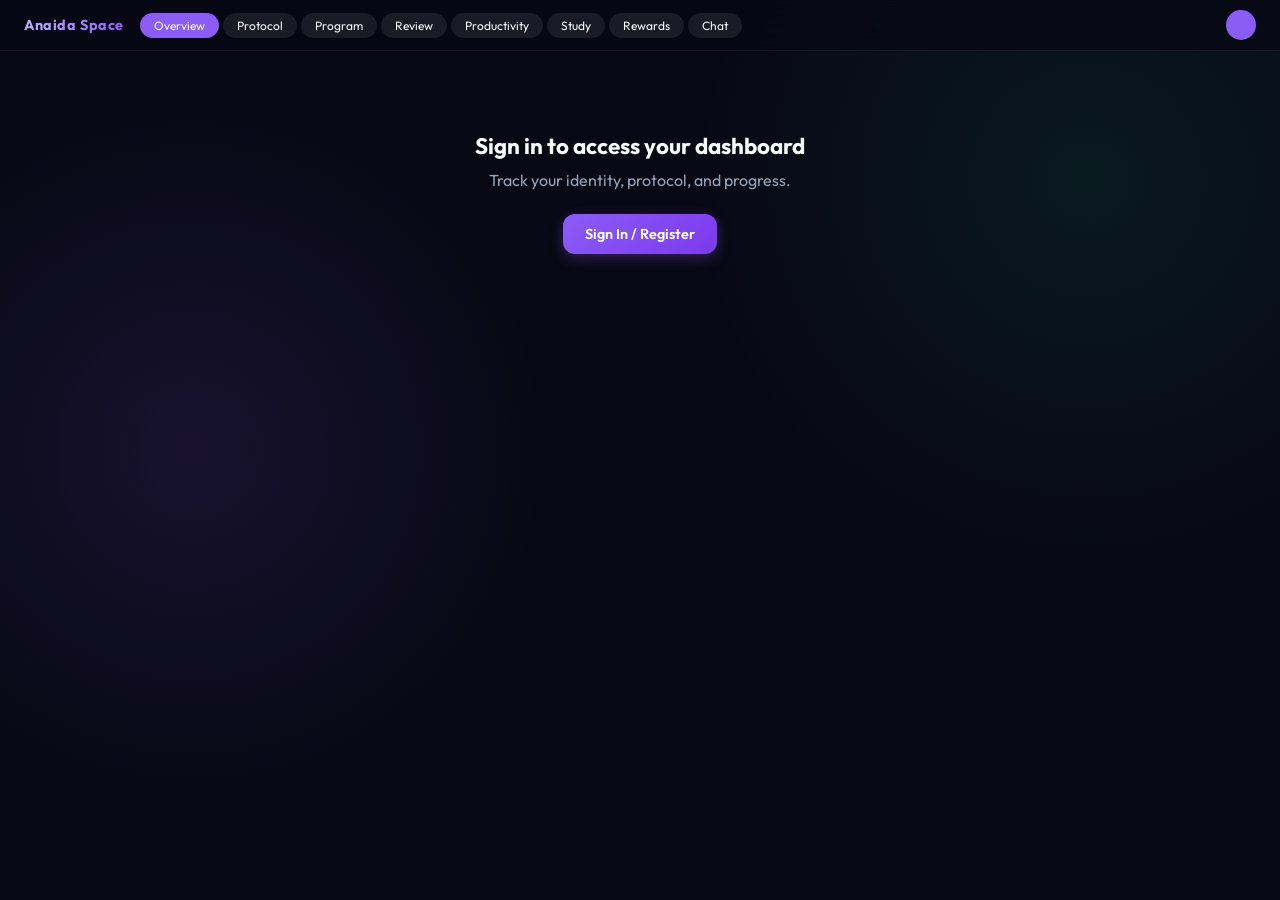
==== frontend/site/dashboard.html @ b498849a "Initial commit" ====
<!DOCTYPE html>
<html lang="en">
<head>
  <meta charset="UTF-8">
  <meta name="viewport" content="width=device-width, initial-scale=1.0">
  <title>Dashboard — Anaida Space</title>
  <link rel="preconnect" href="https://fonts.googleapis.com">
  <link rel="preconnect" href="https://fonts.gstatic.com" crossorigin>
  <link href="https://fonts.googleapis.com/css2?family=Outfit:wght@300;400;500;600;700;800&family=Space+Mono:wght@400;700&display=swap" rel="stylesheet">
  <link rel="stylesheet" href="css/style.css">
  <style>
    /* ── Dashboard-specific design tokens ── */
    :root {
      --violet: #8b5cf6; --violet2: #7c3aed;
      --emerald: #10b981; --white: #f8fafc;
      --muted: #94a3b8; --danger: #ef4444;
      --glass: rgba(30,41,59,.65); --gb: rgba(255,255,255,.10);
      --shadow: 0 8px 32px rgba(0,0,0,.4);
      --radius-card: 20px; --radius-btn: 12px;
    }

    * { box-sizing: border-box; margin: 0; padding: 0; }
    html, body { height: 100%; font-family: 'Outfit', sans-serif; }

    body {
      background: #080814;
      color: var(--white);
      background-image:
        radial-gradient(circle at 15% 50%, rgba(139,92,246,.12), transparent 30%),
        radial-gradient(circle at 85% 20%, rgba(16,185,129,.10), transparent 30%);
      background-attachment: fixed;
      min-height: 100vh;
    }

    /* ── Top nav ── */
    .dash-nav {
      position: fixed; top: 0; left: 0; right: 0; z-index: 100;
      display: flex; align-items: center; gap: 8px;
      padding: 10px 24px;
      background: rgba(8,8,20,.7);
      backdrop-filter: blur(16px);
      border-bottom: 1px solid rgba(255,255,255,.06);
    }
    .dash-logo {
      font-family: 'Outfit', sans-serif; font-size: .9rem;
      font-weight: 700; letter-spacing: .04em;
      background: linear-gradient(135deg,#c4b5fd,#8b5cf6);
      -webkit-background-clip: text; -webkit-text-fill-color: transparent;
      margin-right: 8px; white-space: nowrap;
    }
    .dash-tabs { display: flex; gap: 4px; flex-wrap: wrap; }
    .dash-tab {
      background: rgba(255,255,255,.08); border: none; border-radius: 999px;
      padding: 5px 14px; font-size: .75rem; font-family: 'Outfit', sans-serif;
      color: var(--white); cursor: pointer; transition: all .25s;
    }
    .dash-tab:hover, .dash-tab.active {
      background: var(--violet); color: var(--white);
    }
    .dash-user {
      margin-left: auto; font-size: .78rem; color: var(--muted);
      display: flex; align-items: center; gap: 8px;
    }
    .dash-avatar {
      width: 30px; height: 30px; border-radius: 50%;
      background: var(--violet); display: flex; align-items: center;
      justify-content: center; font-size: .85rem; font-weight: 700;
      cursor: pointer; flex-shrink: 0;
    }

    /* ── Main layout ── */
    .dash-body { padding: 72px 24px 48px; max-width: 1100px; margin: 0 auto; }
    .dash-panel { display: none; animation: fadeIn .35s ease; }
    .dash-panel.active { display: block; }
    @keyframes fadeIn { from { opacity:0; transform:translateY(12px); } to { opacity:1; transform:translateY(0); } }

    /* ── Cards ── */
    .card {
      background: rgba(30,41,59,.65);
      backdrop-filter: blur(16px);
      border: 1px solid rgba(255,255,255,.08);
      border-radius: var(--radius-card);
      padding: 28px;
      box-shadow: var(--shadow);
    }
    .card + .card { margin-top: 20px; }
    .card-title {
      font-size: 1rem; font-weight: 600; color: var(--white);
      margin-bottom: 18px; display: flex; align-items: center; gap: 10px;
    }
    .card-title::before {
      content: ''; display: inline-block; width: 8px; height: 8px;
      border-radius: 50%; background: var(--violet);
      box-shadow: 0 0 8px var(--violet); flex-shrink: 0;
    }
    .grid-2 { display: grid; grid-template-columns: 1fr 1fr; gap: 20px; }
    .grid-3 { display: grid; grid-template-columns: repeat(3,1fr); gap: 16px; }
    @media(max-width:700px){ .grid-2,.grid-3 { grid-template-columns:1fr; } }

    /* ── Identity level ── */
    .identity-bar-wrap { margin: 8px 0 4px; }
    .identity-bar-track {
      background: rgba(255,255,255,.08); border-radius: 999px;
      height: 8px; overflow: hidden;
    }
    .identity-bar-fill {
      height: 100%; border-radius: 999px;
      background: linear-gradient(90deg, var(--violet), #a78bfa);
      transition: width .8s ease;
    }
    .identity-label { font-size: 1.8rem; font-weight: 700; margin: 4px 0 2px; }
    .identity-sub { font-size: .85rem; color: var(--muted); margin-bottom: 14px; }
    .identity-next { font-size: .78rem; color: var(--muted); margin-top: 6px; }

    /* ── Protocol tasks ── */
    .task-row {
      display: flex; align-items: center; gap: 14px;
      padding: 14px 16px; border-radius: 14px;
      background: rgba(255,255,255,.04);
      border: 1px solid rgba(255,255,255,.07);
      margin-bottom: 10px; transition: all .2s;
    }
    .task-row.completed { border-color: rgba(16,185,129,.3); background: rgba(16,185,129,.06); }
    .task-row.completed .task-name { text-decoration: line-through; color: var(--muted); }
    .task-badge {
      font-size: .65rem; font-weight: 700; padding: 3px 10px;
      border-radius: 999px; flex-shrink: 0; letter-spacing: .05em;
    }
    .badge-min  { background: rgba(139,92,246,.2); color: #c4b5fd; }
    .badge-tgt  { background: rgba(16,185,129,.2); color: #6ee7b7; }
    .badge-bon  { background: rgba(245,158,11,.2); color: #fcd34d; }
    .task-name  { flex: 1; font-size: .92rem; }
    .task-pts   { font-size: .75rem; color: var(--muted); }
    .check-btn  {
      background: none; border: 1px solid rgba(255,255,255,.15);
      color: var(--white); border-radius: 8px; padding: 5px 14px;
      font-size: .75rem; cursor: pointer; transition: all .2s;
      font-family: 'Outfit', sans-serif;
    }
    .check-btn:hover { background: var(--violet); border-color: var(--violet); }
    .check-btn:disabled { opacity: .4; cursor: default; }

    /* ── Buttons ── */
    .btn {
      background: linear-gradient(135deg, var(--violet), var(--violet2));
      color: white; border: none; padding: 11px 22px;
      border-radius: var(--radius-btn); font-size: .9rem;
      font-weight: 600; cursor: pointer;
      box-shadow: 0 4px 14px rgba(139,92,246,.3);
      transition: all .25s; font-family: 'Outfit', sans-serif;
    }
    .btn:hover { transform: translateY(-2px); box-shadow: 0 6px 20px rgba(139,92,246,.4); }
    .btn:disabled { opacity: .45; cursor: default; transform: none; }
    .btn-secondary {
      background: transparent;
      border: 1px solid rgba(255,255,255,.12);
      box-shadow: none; color: var(--white);
    }
    .btn-secondary:hover { background: rgba(255,255,255,.06); }
    .btn-sm { padding: 7px 16px; font-size: .8rem; }
    .btn-danger { background: var(--danger); box-shadow: 0 4px 14px rgba(239,68,68,.2); }

    /* ── Inputs & textareas ── */
    .field {
      background: rgba(15,23,42,.6);
      border: 1px solid rgba(255,255,255,.1);
      color: var(--white); padding: 11px 14px;
      border-radius: var(--radius-btn);
      font-family: 'Outfit', sans-serif; font-size: .9rem;
      outline: none; width: 100%; transition: all .2s;
    }
    .field:focus { border-color: var(--violet); box-shadow: 0 0 0 3px rgba(139,92,246,.2); }
    textarea.field { resize: vertical; min-height: 80px; }
    .field-row { display: flex; gap: 10px; align-items: flex-start; flex-wrap: wrap; }
    .field-label { font-size: .78rem; color: var(--muted); margin-bottom: 6px; display: block; }

    /* ── Phase chip ── */
    .phase-chip {
      display: inline-block; padding: 4px 14px; border-radius: 999px;
      font-size: .72rem; font-weight: 600; letter-spacing: .06em;
    }
    .phase-START        { background: rgba(139,92,246,.2); color: #c4b5fd; }
    .phase-RHYTHM       { background: rgba(16,185,129,.2); color: #6ee7b7; }
    .phase-REINFORCEMENT{ background: rgba(245,158,11,.2); color: #fcd34d; }

    /* ── Progress bar ── */
    .prog-wrap { margin: 10px 0; }
    .prog-track { background: rgba(255,255,255,.08); border-radius: 999px; height: 6px; overflow: hidden; }
    .prog-fill  { height: 100%; border-radius: 999px; background: linear-gradient(90deg,var(--emerald),#34d399); transition: width .6s ease; }

    /* ── Day grid ── */
    .day-grid { display: flex; flex-wrap: wrap; gap: 6px; margin-top: 14px; }
    .day-dot  {
      width: 28px; height: 28px; border-radius: 8px;
      background: rgba(255,255,255,.07); display: flex;
      align-items: center; justify-content: center;
      font-size: .65rem; color: var(--muted); position: relative;
    }
    .day-dot.done    { background: rgba(16,185,129,.25); color: #6ee7b7; }
    .day-dot.current { background: rgba(139,92,246,.35); color: #c4b5fd; border: 1px solid var(--violet); }

    /* ── Review form ── */
    .review-q { margin-bottom: 16px; }

    /* ── Water tracker ── */
    .water-glasses { display: flex; gap: 8px; flex-wrap: wrap; margin: 14px 0; }
    .glass {
      width: 36px; height: 36px; border-radius: 10px;
      background: rgba(255,255,255,.07); display: flex;
      align-items: center; justify-content: center;
      font-size: 1.1rem; transition: all .2s;
    }
    .glass.filled { background: rgba(59,130,246,.3); }
    .water-count { font-size: 1.4rem; font-weight: 700; }
    .water-goal  { font-size: .82rem; color: var(--muted); }

    /* ── Planner ── */
    .planner-task {
      display: flex; align-items: center; gap: 12px;
      padding: 12px 14px; border-radius: 12px;
      background: rgba(255,255,255,.04);
      border: 1px solid rgba(255,255,255,.07);
      margin-bottom: 8px;
    }
    .planner-task.done .task-name { text-decoration: line-through; color: var(--muted); }
    .priority-dot {
      width: 8px; height: 8px; border-radius: 50%; flex-shrink: 0;
    }
    .p-high { background: var(--danger); }
    .p-medium { background: #f59e0b; }
    .p-low  { background: var(--emerald); }

    /* ── SR cards ── */
    .sr-card-face {
      background: rgba(255,255,255,.04);
      border: 1px solid rgba(255,255,255,.08);
      border-radius: 16px; padding: 28px;
      text-align: center; min-height: 120px;
      display: flex; align-items: center; justify-content: center;
      font-size: 1.15rem; font-weight: 500;
      cursor: pointer; transition: all .3s;
    }
    .sr-card-face:hover { border-color: rgba(139,92,246,.4); }
    .sr-ease-btns { display: flex; gap: 8px; margin-top: 14px; justify-content: center; flex-wrap: wrap; }
    .ease-btn {
      flex: 1; max-width: 90px; padding: 8px 4px; border: none; border-radius: 10px;
      font-size: .78rem; font-weight: 600; cursor: pointer;
      font-family: 'Outfit', sans-serif; transition: all .2s;
    }
    .ease-1 { background: rgba(239,68,68,.25); color: #fca5a5; }
    .ease-2 { background: rgba(245,158,11,.2); color: #fcd34d; }
    .ease-3 { background: rgba(16,185,129,.2); color: #6ee7b7; }
    .ease-4 { background: rgba(139,92,246,.2); color: #c4b5fd; }
    .ease-btn:hover { filter: brightness(1.3); }

    /* ── Brainstorm ── */
    .brainstorm-idea {
      padding: 10px 14px; border-radius: 10px;
      background: rgba(255,255,255,.05);
      border-left: 3px solid var(--violet);
      margin-bottom: 8px; font-size: .88rem;
    }
    .brainstorm-time { font-size: .7rem; color: var(--muted); margin-top: 4px; }

    /* ── Rewards ── */
    .reward-card {
      padding: 18px; border-radius: 14px;
      background: rgba(255,255,255,.04);
      border: 1px solid rgba(255,255,255,.07);
      transition: all .25s;
    }
    .reward-card.unlocked {
      border-color: rgba(139,92,246,.35);
      background: rgba(139,92,246,.08);
    }
    .reward-icon { font-size: 1.6rem; margin-bottom: 8px; }
    .reward-name { font-size: .9rem; font-weight: 600; margin-bottom: 4px; }
    .reward-desc { font-size: .75rem; color: var(--muted); }
    .reward-locked { font-size: .7rem; color: var(--muted); margin-top: 8px; }
    .reward-activate-btn {
      margin-top: 10px; padding: 5px 14px; border-radius: 8px;
      background: var(--violet); border: none; color: white;
      font-size: .75rem; cursor: pointer; font-family: 'Outfit', sans-serif;
      font-weight: 600;
    }

    /* ── Chat ── */
    .chat-conv-list { display: flex; flex-direction: column; gap: 8px; }
    .conv-item {
      display: flex; align-items: center; gap: 14px;
      padding: 12px 16px; border-radius: 14px;
      background: rgba(255,255,255,.04);
      border: 1px solid rgba(255,255,255,.07);
      cursor: pointer; transition: all .2s;
    }
    .conv-item:hover { background: rgba(255,255,255,.08); }
    .conv-avatar {
      width: 38px; height: 38px; border-radius: 50%;
      background: var(--violet); display: flex; align-items: center;
      justify-content: center; font-weight: 700; font-size: .9rem; flex-shrink: 0;
    }
    .conv-info { flex: 1; overflow: hidden; }
    .conv-name { font-size: .9rem; font-weight: 600; }
    .conv-last { font-size: .78rem; color: var(--muted); white-space: nowrap; overflow: hidden; text-overflow: ellipsis; }
    .msg-list { max-height: 340px; overflow-y: auto; display: flex; flex-direction: column; gap: 10px; padding: 4px 0 14px; }
    .msg { max-width: 72%; }
    .msg.mine { align-self: flex-end; }
    .msg-bubble {
      padding: 10px 14px; border-radius: 16px;
      font-size: .88rem; line-height: 1.45;
    }
    .msg.mine .msg-bubble { background: var(--violet); border-bottom-right-radius: 4px; }
    .msg.theirs .msg-bubble { background: rgba(255,255,255,.08); border-bottom-left-radius: 4px; }
    .msg-time { font-size: .65rem; color: var(--muted); margin-top: 3px; text-align: right; }

    /* ── Status / feedback ── */
    .status-msg { font-size: .82rem; margin-top: 8px; min-height: 18px; }
    .status-msg.ok  { color: var(--emerald); }
    .status-msg.err { color: var(--danger); }

    /* ── Section header ── */
    .section-header { margin-bottom: 24px; }
    .section-header h1 { font-size: 1.5rem; font-weight: 700; }
    .section-header p  { font-size: .88rem; color: var(--muted); margin-top: 4px; }

    /* ── Auth gate ── */
    .auth-gate {
      text-align: center; padding: 60px 20px;
    }
    .auth-gate h2 { font-size: 1.4rem; margin-bottom: 10px; }
    .auth-gate p  { color: var(--muted); margin-bottom: 24px; }

    /* ── Deload activity grid ── */
    .activity-grid { display: grid; grid-template-columns: repeat(auto-fill,minmax(130px,1fr)); gap: 10px; margin-top: 14px; }
    .activity-btn {
      padding: 16px 10px; border-radius: 14px; border: 1px solid rgba(255,255,255,.1);
      background: rgba(255,255,255,.04); cursor: pointer; text-align: center;
      transition: all .25s; font-family: 'Outfit', sans-serif; color: var(--white);
    }
    .activity-btn:hover, .activity-btn.selected {
      border-color: var(--violet); background: rgba(139,92,246,.12);
    }
    .activity-icon { font-size: 1.6rem; margin-bottom: 6px; }
    .activity-label { font-size: .8rem; font-weight: 500; }

    /* ── Overview stat chips ── */
    .stat-row { display: flex; gap: 12px; flex-wrap: wrap; margin: 16px 0; }
    .stat-chip {
      background: rgba(255,255,255,.06);
      border: 1px solid rgba(255,255,255,.1);
      border-radius: 12px; padding: 12px 18px;
      flex: 1; min-width: 100px;
    }
    .stat-chip-val { font-size: 1.4rem; font-weight: 700; }
    .stat-chip-lbl { font-size: .72rem; color: var(--muted); margin-top: 2px; }

    /* ── Empty state ── */
    .empty { text-align: center; padding: 32px; color: var(--muted); font-size: .88rem; }

    /* ── Scrollbar ── */
    ::-webkit-scrollbar { width: 5px; }
    ::-webkit-scrollbar-track { background: transparent; }
    ::-webkit-scrollbar-thumb { background: rgba(255,255,255,.1); border-radius: 999px; }
  </style>
</head>
<body>

<!-- ═══ TOP NAV ═══ -->
<nav class="dash-nav" id="dashNav">
  <span class="dash-logo">Anaida Space</span>
  <div class="dash-tabs" id="dashTabs">
    <button class="dash-tab active" data-panel="overview">Overview</button>
    <button class="dash-tab" data-panel="protocol">Protocol</button>
    <button class="dash-tab" data-panel="program">Program</button>
    <button class="dash-tab" data-panel="review">Review</button>
    <button class="dash-tab" data-panel="productivity">Productivity</button>
    <button class="dash-tab" data-panel="study">Study</button>
    <button class="dash-tab" data-panel="rewards">Rewards</button>
    <button class="dash-tab" data-panel="chat">Chat</button>
  </div>
  <div class="dash-user">
    <span id="dashEmail"></span>
    <div class="dash-avatar" id="dashAvatar" title="Account"></div>
  </div>
</nav>

<!-- ═══ MAIN BODY ═══ -->
<main class="dash-body">

  <!-- ══ OVERVIEW ══ -->
  <div class="dash-panel active" id="panel-overview">
    <div id="overviewAuth" class="auth-gate" style="display:none">
      <h2>Sign in to access your dashboard</h2>
      <p>Track your identity, protocol, and progress.</p>
      <a href="registration.html" class="btn" style="text-decoration:none;display:inline-block">Sign In / Register</a>
    </div>
    <div id="overviewContent">
      <div class="section-header">
        <h1 id="greetingText">Good morning.</h1>
        <p id="greetingSub">Here's where you stand today.</p>
      </div>

      <!-- Identity card -->
      <div class="card" id="identityCard">
        <div class="card-title">Identity</div>
        <div class="identity-label" id="identityLevel">—</div>
        <div class="identity-sub" id="identityMsg">Loading your identity profile…</div>
        <div class="identity-bar-wrap">
          <div class="identity-bar-track">
            <div class="identity-bar-fill" id="identityBar" style="width:0%"></div>
          </div>
        </div>
        <div class="identity-next" id="identityNext"></div>
      </div>

      <!-- Stats row -->
      <div class="stat-row" id="statsRow">
        <div class="stat-chip">
          <div class="stat-chip-val" id="statPoints">—</div>
          <div class="stat-chip-lbl">Points today</div>
        </div>
        <div class="stat-chip">
          <div class="stat-chip-val" id="statStreak">—</div>
          <div class="stat-chip-lbl">Day streak</div>
        </div>
        <div class="stat-chip">
          <div class="stat-chip-val" id="statWater">—</div>
          <div class="stat-chip-lbl">Glasses today</div>
        </div>
        <div class="stat-chip">
          <div class="stat-chip-val" id="statCards">—</div>
          <div class="stat-chip-lbl">Cards due</div>
        </div>
      </div>

      <!-- Deload alert -->
      <div class="card" id="deloadAlert" style="display:none; border-color:rgba(245,158,11,.3); background:rgba(245,158,11,.06);">
        <div class="card-title" style="color:#fcd34d;">Recovery Day</div>
        <p style="font-size:.88rem;color:var(--muted);margin-bottom:14px;">
          You've hit a 7-day streak. Take one recovery activity to keep your streak alive and prevent burnout.
        </p>
        <button class="btn btn-sm" onclick="switchPanel('protocol')">Choose Activity →</button>
      </div>

      <!-- Today's protocol summary -->
      <div class="card" id="protocolSummary">
        <div class="card-title">Today's Protocol</div>
        <div id="protocolSummaryContent"><div class="empty">No protocol set for today. Go to Protocol tab to create one.</div></div>
        <button class="btn btn-secondary btn-sm" style="margin-top:14px" onclick="switchPanel('protocol')">Open Protocol →</button>
      </div>
    </div>
  </div>

  <!-- ══ DAILY PROTOCOL ══ -->
  <div class="dash-panel" id="panel-protocol">
    <div class="section-header">
      <h1>Daily Protocol</h1>
      <p>Minimum keeps your streak. Target is a good day. Bonus is above and beyond.</p>
    </div>

    <!-- Create form (shown when no protocol exists) -->
    <div class="card" id="protocolCreateForm">
      <div class="card-title">Create Today's Protocol</div>
      <div class="review-q">
        <label class="field-label">Minimum task (mandatory, 1 pt)</label>
        <input class="field" id="pMinInput" placeholder="e.g. Meditate 5 minutes" />
      </div>
      <div class="review-q">
        <label class="field-label">Target task (standard day, 2 pts)</label>
        <input class="field" id="pTargetInput" placeholder="e.g. Complete one Pomodoro session" />
      </div>
      <div class="review-q">
        <label class="field-label">Bonus task (extra challenge, 3 pts)</label>
        <input class="field" id="pBonusInput" placeholder="e.g. Cold shower after workout" />
      </div>
      <button class="btn" id="protocolCreateBtn">Create Protocol</button>
      <div class="status-msg" id="protocolCreateStatus"></div>
    </div>

    <!-- Active protocol (shown when protocol exists) -->
    <div class="card" id="protocolActive" style="display:none">
      <div class="card-title">
        Today's Tasks
        <span id="protocolPoints" style="margin-left:auto;font-size:.9rem;color:var(--violet);font-weight:700"></span>
      </div>
      <div id="protocolTaskList"></div>
      <div class="status-msg" id="protocolStatus"></div>
    </div>

    <!-- Deload panel -->
    <div class="card" id="deloadPanel" style="display:none; border-color:rgba(245,158,11,.25);">
      <div class="card-title" style="color:#fcd34d;">Recovery Day Active</div>
      <p style="font-size:.88rem;color:var(--muted);margin-bottom:4px;">
        Choose one activity. Completing it gives +1 point and keeps your streak alive.
      </p>
      <div class="activity-grid" id="activityGrid"></div>
      <button class="btn" id="deloadCompleteBtn" style="margin-top:16px;" disabled>Complete Recovery Day</button>
      <div class="status-msg" id="deloadStatus"></div>
    </div>
  </div>

  <!-- ══ 30-DAY PROGRAM ══ -->
  <div class="dash-panel" id="panel-program">
    <div class="section-header">
      <h1>30-Day Program</h1>
      <p>Structured progress across three phases. Show up every day.</p>
    </div>

    <!-- No active program -->
    <div id="programStart">
      <div class="card">
        <div class="card-title">Start a Program</div>
        <div class="review-q">
          <label class="field-label">Goal</label>
          <select class="field" id="programGoalSelect">
            <option value="">Select a goal…</option>
            <option value="focus_productivity">Focus &amp; Productivity</option>
            <option value="build_discipline">Build Discipline</option>
            <option value="physical_health">Physical Health</option>
            <option value="mental_balance">Mental Balance</option>
            <option value="personal_growth">Personal Growth</option>
            <option value="social_motivation">Social Motivation</option>
            <option value="life_reset">Life Reset</option>
            <option value="studying">Studying</option>
            <option value="find_people">Find Your People</option>
            <option value="find_direction">Find Identity / Direction</option>
          </select>
        </div>
        <div class="review-q">
          <label class="field-label">Level</label>
          <select class="field" id="programLevelSelect">
            <option value="beginner">Beginner</option>
            <option value="medium">Medium</option>
            <option value="advanced">Advanced</option>
          </select>
        </div>
        <button class="btn" id="programStartBtn">Begin 30-Day Journey</button>
        <div class="status-msg" id="programStartStatus"></div>
      </div>

      <div class="card" style="margin-top:20px">
        <div class="card-title">Program Phases</div>
        <div id="programPhasesContent"><div class="empty">Loading…</div></div>
      </div>
    </div>

    <!-- Active program -->
    <div id="programActive" style="display:none">
      <div class="card">
        <div class="card-title">
          Active Program
          <span class="phase-chip" id="programPhaseChip" style="margin-left:auto"></span>
        </div>
        <div style="display:flex;gap:24px;flex-wrap:wrap;margin-bottom:16px;">
          <div>
            <div style="font-size:2rem;font-weight:800" id="programDay">—</div>
            <div style="font-size:.75rem;color:var(--muted)">Current Day</div>
          </div>
          <div>
            <div style="font-size:2rem;font-weight:800;color:var(--emerald)" id="programRemain">—</div>
            <div style="font-size:.75rem;color:var(--muted)">Days Remaining</div>
          </div>
        </div>
        <div class="prog-wrap">
          <div class="prog-track"><div class="prog-fill" id="programProgressBar" style="width:0%"></div></div>
        </div>

        <div style="margin-top:20px">
          <div class="field-label">Today's tasks</div>
          <div id="programTasks"></div>
        </div>

        <button class="btn" id="programCompleteDayBtn" style="margin-top:16px">Mark Day Complete</button>
        <div class="status-msg" id="programDayStatus"></div>
      </div>

      <div class="card">
        <div class="card-title">Progress</div>
        <div class="day-grid" id="programDayGrid"></div>
      </div>
    </div>
  </div>

  <!-- ══ WEEKLY REVIEW ══ -->
  <div class="dash-panel" id="panel-review">
    <div class="section-header">
      <h1>Weekly Review</h1>
      <p>Reflect on the week. The system will generate suggestions and a reflection for you.</p>
    </div>

    <div class="grid-2" style="align-items:start">
      <div class="card">
        <div class="card-title">This Week's Review</div>
        <div class="review-q">
          <label class="field-label">What worked well this week?</label>
          <textarea class="field" id="reviewWorked" placeholder="Your morning routine, a habit you kept…"></textarea>
        </div>
        <div class="review-q">
          <label class="field-label">What distracted or derailed you?</label>
          <textarea class="field" id="reviewDistracted" placeholder="Phone usage, skipped sessions…"></textarea>
        </div>
        <div class="review-q">
          <label class="field-label">What will you change next week?</label>
          <textarea class="field" id="reviewChange" placeholder="One specific action you'll take differently…"></textarea>
        </div>
        <button class="btn" id="reviewSubmitBtn">Submit Review</button>
        <div class="status-msg" id="reviewStatus"></div>
      </div>

      <div>
        <div class="card" id="reviewResultCard" style="display:none">
          <div class="card-title">Reflection</div>
          <p id="reviewReflectionText" style="font-size:.9rem;line-height:1.65;color:var(--muted);margin-bottom:18px;"></p>
          <div class="card-title" style="font-size:.85rem;">Suggestions</div>
          <ul id="reviewSuggestionsList" style="padding-left:18px;display:flex;flex-direction:column;gap:8px;font-size:.85rem;color:var(--muted);"></ul>
        </div>

        <div class="card" style="margin-top:20px" id="reviewHistoryCard">
          <div class="card-title">Past Reviews</div>
          <div id="reviewHistoryList"><div class="empty">No reviews yet.</div></div>
        </div>
      </div>
    </div>
  </div>

  <!-- ══ PRODUCTIVITY ══ -->
  <div class="dash-panel" id="panel-productivity">
    <div class="section-header">
      <h1>Productivity</h1>
      <p>Water tracker and daily planner.</p>
    </div>

    <div class="grid-2" style="align-items:start">
      <!-- Water tracker -->
      <div class="card">
        <div class="card-title">Water Tracker</div>
        <div style="display:flex;align-items:baseline;gap:8px">
          <div class="water-count" id="waterCount">0</div>
          <div class="water-goal">/ <span id="waterGoal">8</span> glasses</div>
        </div>
        <div class="water-glasses" id="waterGlasses"></div>
        <div class="prog-wrap">
          <div class="prog-track"><div class="prog-fill" id="waterBar" style="width:0%;background:linear-gradient(90deg,#3b82f6,#60a5fa)"></div></div>
        </div>
        <button class="btn btn-sm" id="logWaterBtn" style="margin-top:14px">+ Log a Glass (250ml)</button>
        <div class="status-msg" id="waterStatus"></div>
      </div>

      <!-- Planner -->
      <div class="card">
        <div class="card-title">Today's Planner</div>
        <div id="plannerList"><div class="empty">No tasks yet.</div></div>
        <div style="margin-top:14px;display:flex;flex-direction:column;gap:8px">
          <input class="field" id="plannerTitle" placeholder="Task title…" />
          <div class="field-row">
            <select class="field" id="plannerPriority" style="flex:1">
              <option value="high">High</option>
              <option value="medium" selected>Medium</option>
              <option value="low">Low</option>
            </select>
            <input class="field" id="plannerSlot" placeholder="Time (e.g. 09:00–10:00)" style="flex:2">
          </div>
          <button class="btn btn-sm" id="plannerAddBtn">Add Task</button>
          <div class="status-msg" id="plannerStatus"></div>
        </div>
      </div>
    </div>
  </div>

  <!-- ══ STUDY ══ -->
  <div class="dash-panel" id="panel-study">
    <div class="section-header">
      <h1>Study Tools</h1>
      <p>Spaced repetition and brainstorm board.</p>
    </div>

    <div class="grid-2" style="align-items:start">
      <!-- Spaced repetition -->
      <div class="card">
        <div class="card-title">Spaced Repetition  <span id="srDueCount" style="margin-left:auto;font-size:.8rem;color:var(--violet);font-weight:700"></span></div>

        <!-- Review mode -->
        <div id="srReviewMode" style="display:none">
          <div class="sr-card-face" id="srCardFace" title="Tap to reveal answer">Tap to reveal…</div>
          <div id="srAnswerWrap" style="display:none">
            <div class="sr-card-face" id="srCardBack" style="margin-top:10px;border-color:rgba(16,185,129,.25)"></div>
            <div class="sr-ease-btns">
              <button class="ease-btn ease-1" data-ease="1">Again</button>
              <button class="ease-btn ease-2" data-ease="2">Hard</button>
              <button class="ease-btn ease-3" data-ease="3">Good</button>
              <button class="ease-btn ease-4" data-ease="4">Easy</button>
            </div>
          </div>
          <div class="status-msg" id="srStatus"></div>
        </div>
        <div id="srDoneState" style="display:none;text-align:center;padding:24px 0;">
          <div style="font-size:1.4rem">🎉</div>
          <div style="font-size:.9rem;color:var(--muted);margin-top:8px">All due cards reviewed.</div>
        </div>
        <div id="srEmptyState">
          <div class="empty">No cards due. Add some below.</div>
        </div>

        <!-- Add card form -->
        <div style="margin-top:20px;border-top:1px solid rgba(255,255,255,.07);padding-top:16px">
          <div class="field-label">Add a new card</div>
          <input class="field" id="srDeck" placeholder="Deck name (e.g. Spanish)" style="margin-bottom:8px">
          <input class="field" id="srFront" placeholder="Front (question or term)" style="margin-bottom:8px">
          <input class="field" id="srBack" placeholder="Back (answer or definition)" style="margin-bottom:8px">
          <button class="btn btn-sm" id="srAddBtn">Add Card</button>
          <div class="status-msg" id="srAddStatus"></div>
        </div>
      </div>

      <!-- Brainstorm -->
      <div class="card">
        <div class="card-title">Brainstorm</div>

        <!-- Session list -->
        <div id="brainstormList" style="margin-bottom:14px"><div class="empty">No sessions yet.</div></div>

        <!-- Active session -->
        <div id="brainstormActive" style="display:none">
          <div style="display:flex;align-items:center;gap:10px;margin-bottom:14px">
            <div style="font-weight:600;font-size:.95rem" id="brainstormTitle"></div>
            <button class="btn btn-secondary btn-sm" id="brainstormBackBtn">← All Sessions</button>
          </div>
          <div id="brainstormIdeas"></div>
          <div class="field-row" style="margin-top:10px">
            <input class="field" id="brainstormIdeaInput" placeholder="New idea…" style="flex:1">
            <button class="btn btn-sm" id="brainstormAddIdeaBtn">Add</button>
          </div>
          <div class="status-msg" id="brainstormIdeaStatus"></div>
        </div>

        <!-- New session form -->
        <div style="border-top:1px solid rgba(255,255,255,.07);padding-top:14px;margin-top:4px">
          <div class="field-row">
            <input class="field" id="brainstormNewTitle" placeholder="New session title…" style="flex:1">
            <button class="btn btn-sm" id="brainstormCreateBtn">Create</button>
          </div>
          <div class="status-msg" id="brainstormStatus"></div>
        </div>
      </div>
    </div>
  </div>

  <!-- ══ REWARDS ══ -->
  <div class="dash-panel" id="panel-rewards">
    <div class="section-header">
      <h1>Rewards</h1>
      <p>Unlock cosmetic rewards through consistency. No points displays — just quiet, earned progression.</p>
    </div>
    <div class="card" style="margin-bottom:20px">
      <div class="card-title">Check for New Unlocks</div>
      <div class="field-row">
        <div style="flex:1">
          <label class="field-label">Current streak (days)</label>
          <input class="field" id="rewardStreakInput" type="number" min="0" value="0">
        </div>
        <div style="flex:1">
          <label class="field-label">Completed programs</label>
          <input class="field" id="rewardProgramInput" type="number" min="0" value="0">
        </div>
        <div style="flex:1">
          <label class="field-label">Weekly reviews done</label>
          <input class="field" id="rewardReviewInput" type="number" min="0" value="0">
        </div>
      </div>
      <button class="btn btn-sm" id="rewardCheckBtn" style="margin-top:14px">Check Unlocks</button>
      <div class="status-msg" id="rewardCheckStatus"></div>
    </div>

    <div class="card">
      <div class="card-title">Reward Catalog</div>
      <div class="grid-3" id="rewardCatalog"><div class="empty">Loading…</div></div>
    </div>
  </div>

  <!-- ══ CHAT ══ -->
  <div class="dash-panel" id="panel-chat">
    <div class="section-header">
      <h1>Chat</h1>
      <p>Direct messages and challenge conversations.</p>
    </div>

    <div class="grid-2" style="align-items:start">
      <!-- Conversation list / search -->
      <div class="card">
        <div class="card-title">Conversations</div>
        <div class="field-row" style="margin-bottom:14px">
          <input class="field" id="chatSearchInput" placeholder="Search users by email…" style="flex:1">
          <button class="btn btn-sm" id="chatSearchBtn">Search</button>
        </div>
        <div id="chatSearchResults" style="display:none;margin-bottom:12px;"></div>
        <div class="chat-conv-list" id="convList"><div class="empty">No conversations yet.</div></div>
      </div>

      <!-- Message thread -->
      <div class="card" id="chatThreadCard" style="display:none">
        <div style="display:flex;align-items:center;gap:10px;margin-bottom:14px">
          <button class="btn btn-secondary btn-sm" id="chatBackBtn">←</button>
          <div style="font-weight:600" id="chatThreadTitle">Conversation</div>
        </div>
        <div class="msg-list" id="msgList"></div>
        <div class="field-row" style="margin-top:10px">
          <input class="field" id="msgInput" placeholder="Type a message…" style="flex:1">
          <button class="btn btn-sm" id="msgSendBtn">Send</button>
        </div>
        <div class="status-msg" id="chatStatus"></div>
      </div>

      <div class="card" id="chatPlaceholderCard">
        <div class="empty" style="padding:40px 0">Select a conversation to start messaging.</div>
      </div>
    </div>
  </div>

</main>

<script type="module" src="js/modules/dashboard.js"></script>
</body>
</html>
---- frontend/site/css/style.css ----
@import url('https://fonts.googleapis.com/css2?family=Outfit:wght@300;400;500;600;700;800;900&family=Dancing+Script:wght@700&family=Space+Mono:wght@400;700&family=Bebas+Neue&family=Playfair+Display:ital,wght@0,700;1,400;1,700&display=swap');

*,*::before,*::after{box-sizing:border-box;margin:0;padding:0;}
html,body{height:100%}

:root{
  --violet:#8b5cf6;--violet2:#7c3aed;
  --emerald:#10b981;--white:#f8fafc;
  --muted:#94a3b8;--danger:#ef4444;
  --glass:rgba(30,41,59,.65);--gb:rgba(255,255,255,.10);
  --shadow:0 8px 32px rgba(0,0,0,.4);
}

/* ── NAV ── */
.topnav{
  position:fixed;top:0;left:0;right:0;z-index:100;
  display:flex;align-items:center;gap:8px;
  padding:10px 20px;
  background:rgba(5,5,20,.55);
  backdrop-filter:blur(12px);
  border-bottom:1px solid rgba(255,255,255,.05);
}
.nav-pills{display:flex;gap:6px;flex-wrap:wrap;}
.nav-pill{
  background:rgba(255,255,255,.10);border:none;border-radius:999px;
  padding:5px 14px;font-size:.75rem;font-family:'Outfit',sans-serif;
  color:var(--white);cursor:pointer;transition:all .25s;
}
.nav-pill:hover,.nav-pill.active{background:rgba(255,255,255,.22);color:var(--white);}
.nav-avatar{
  margin-left:auto;width:28px;height:28px;border-radius:50%;
  background:rgba(255,255,255,.18);border:1px solid var(--gb);
  flex-shrink:0;cursor:pointer;
}

/* ── SCREENS ── */
.screen{
  position:fixed;inset:0;padding-top:50px;
  overflow-y:auto;opacity:0;pointer-events:none;
  transition:opacity .4s ease;
}
.screen.active{opacity:1;pointer-events:all;}

/* ════════ HOME ════════ */
#home{background:#05050e;}

.home-hero{
  position:relative;min-height:100vh;
  display:flex;align-items:center;justify-content:center;overflow:hidden;
  padding:0;
  background:#05050e;
}
.hero-frame{
  position:absolute;
  inset:0;
  width:100%;
  height:100%;
  border-radius:0;
  overflow:hidden;
  border:none;
  box-shadow:none;
  background:#090916;
  z-index:0;
}
.hero-main-img{
  width:100%;
  height:100%;
  object-fit:contain;
  object-position:center;
  display:block;
}
.hero-logo{
  position:absolute;top:80px;left:40px;z-index:3;
  font-family:'Dancing Script',cursive;font-size:2rem;
  line-height:1.15;color:var(--white);
}
.cta-btn{
  position:absolute;bottom:10%;z-index:3;
  background:rgba(140,210,255,.82);
  color:#08082a;font-family:'Outfit',sans-serif;
  font-size:.9rem;font-weight:700;line-height:1.25;
  text-align:center;text-decoration:none;
  padding:13px 26px;border-radius:999px;
  box-shadow:0 4px 30px rgba(100,180,255,.4);
  transition:transform .3s,box-shadow .3s;
}
.cta-btn:hover{transform:translateY(-3px);box-shadow:0 8px 40px rgba(100,180,255,.55);}

/* journey text */
.home-cta-text{
  padding:70px 40px;
  text-align:center;
  background:#0f0c08;
}
.home-cta-text h1{
  font-family:'Outfit',sans-serif;
  font-size:clamp(3rem,8vw,7rem);font-weight:800;
  color:var(--white);line-height:1;
}
#openQuiz {
  margin-top: 20px;
  background: var(--violet);
  color: white;
  border: none;
  padding: 12px 30px;
  border-radius: 999px;
  font-family: 'Outfit', sans-serif;
  font-weight: 700;
  cursor: pointer;
  transition: transform 0.2s, background 0.2s;
}
#openQuiz:hover {
  background: var(--violet2);
  transform: translateY(-2px);
}

/* butterfly */
.home-butterfly{
  position:relative;background:#040404;
  min-height:55vh;display:flex;align-items:center;
  padding:60px 40px;overflow:hidden;
}
.butterfly-logo{
  font-family:'Dancing Script',cursive;font-size:2rem;
  color:var(--white);line-height:1.15;z-index:2;
}
.butterfly-img{
  position:absolute;right:0;bottom:0;
  height:92%;object-fit:contain;opacity:.85;z-index:1;
}
.butterfly-credit{
  position:absolute;bottom:14px;right:110px;
  font-size:.68rem;color:var(--muted);z-index:2;
}

/* motivation banner — styles moved to .home-motivation--interactive */

/* journal */
/* butterfly section */
.home-butterfly {
  position: relative;
  background: #18171E;
  min-height: 55vh;
  display: flex;
  align-items: center;
  justify-content: space-between; /* Додає простір між текстом і картинкою */
  padding: 60px 40px;
  overflow: hidden;
}

.butterfly-logo {
  /* Змінено на Roboto Mono */
  font-family: 'Roboto Mono', monospace;
  font-size: 2rem;
  color: var(--white);
  line-height: 1.15;
  z-index: 2;
  font-weight: 400; /* Стандартна вага для Mono-шрифтів */
}

.butterfly-img {
  position: absolute;
  right: 0;        /* Притискає до правого краю */
  bottom: 0;
  height: 92%;
  width: auto;     /* Зберігає пропорції */
  object-fit: contain;
  opacity: .85;
  z-index: 1;
  filter: drop-shadow(0 0 30px rgba(80,150,255,.25));
}

.butterfly-credit {
  position: absolute;
  bottom: 14px;
  right: 110px;
  font-size: .68rem;
  color: var(--muted);
  z-index: 2;
}

/* break the circle */
.home-btc{
  background:#05050e;padding:80px 40px 36px;
  display:flex;flex-direction:column;min-height:55vh;justify-content:flex-end;
}
.btc-headline{
  font-family:'Outfit',sans-serif;
  font-size:clamp(3.5rem,10vw,9rem);font-weight:900;
  color:var(--white);line-height:.93;letter-spacing:-2px;margin-bottom:36px;
}
.btc-footer{display:flex;gap:80px;margin-bottom:18px;}
.btc-footer a{
  display:block;font-family:'Outfit',sans-serif;
  font-size:.78rem;color:var(--muted);text-decoration:none;
  margin-bottom:5px;transition:color .2s;
}
.btc-footer a:hover{color:var(--white);}
.btc-copy{
  font-size:.68rem;color:rgba(148,163,184,.4);
  border-top:1px solid rgba(255,255,255,.06);padding-top:14px;
}

/* ════════ MY GOAL ════════ */
#goal{
  background:
    radial-gradient(circle at top left, rgba(139,92,246,.2), transparent 38%),
    radial-gradient(circle at bottom right, rgba(50,100,255,.18), transparent 35%),
    #05050e;
}
#test{
  background:
    radial-gradient(circle at top left, rgba(139,92,246,.2), transparent 38%),
    radial-gradient(circle at bottom right, rgba(50,100,255,.18), transparent 35%),
    #05050e;
}
.goal-empty-state{
  min-height:calc(100vh - 50px);
  background:#05050e;
}

.goal-page{
  position:relative;z-index:1;
  max-width:800px;margin:0 auto;padding:50px 24px 120px;
}
.goal-page-title{
  font-family:'Bebas Neue',sans-serif;
  font-size:clamp(3rem,8vw,6rem);color:var(--white);
  letter-spacing:3px;margin-bottom:44px;line-height:1;
}
.goal-list{margin-bottom:44px;}
.goal-item{
  padding:18px 0;border-bottom:1px solid rgba(255,255,255,.07);
  cursor:pointer;transition:padding-left .25s;
}
.goal-item:hover{padding-left:10px;}
.goal-item.selected{padding-left:10px;border-color:var(--violet);}
.goal-name{
  display:block;font-family:'Playfair Display',serif;
  font-size:1.35rem;color:var(--white);
}
.goal-desc{
  display:block;font-family:'Outfit',sans-serif;
  font-size:.8rem;color:var(--muted);margin-top:3px;
}

/* quiz card */
.quiz-card{
  background:rgba(10,15,35,.75);
  backdrop-filter:blur(20px);
  border:1px solid rgba(255,255,255,.1);
  border-radius:18px;padding:36px;box-shadow:var(--shadow);
  background-size:cover;background-position:center;
  position:relative;overflow:hidden;
}
.quiz-card::before{
  content:'';position:absolute;inset:0;
  background:rgba(8,12,28,.72);backdrop-filter:blur(2px);
}
.quiz-card>*{position:relative;z-index:1;}
.quiz-title{
  font-family:'Playfair Display',serif;font-style:italic;
  font-size:2.2rem;color:var(--white);margin-bottom:22px;
  text-align:center;
}
.quiz-intro{
  color:rgba(255,255,255,.7);font-size:.88rem;
  margin-bottom:16px;font-family:'Outfit',sans-serif;
}
.quiz-question{
  font-family:'Outfit',sans-serif;font-size:.95rem;
  color:var(--white);margin-bottom:14px;font-weight:500;
}
.quiz-options{display:flex;flex-direction:column;gap:8px;margin-bottom:24px;}
.quiz-option{
  background:rgba(255,255,255,.06);border:1px solid var(--gb);
  border-radius:10px;padding:10px 14px;color:var(--muted);
  font-family:'Outfit',sans-serif;font-size:.85rem;
  cursor:pointer;text-align:left;transition:all .2s;
}
.quiz-option:hover{background:rgba(139,92,246,.15);color:var(--white);border-color:var(--violet);}
.quiz-option.selected{background:rgba(139,92,246,.2);color:var(--white);border-color:var(--violet);}
.quiz-nav{display:flex;gap:10px;justify-content:flex-end;}
.quiz-btn{
  background:linear-gradient(135deg,var(--violet),var(--violet2));
  border:none;border-radius:10px;padding:10px 24px;
  color:var(--white);font-family:'Outfit',sans-serif;
  font-weight:600;cursor:pointer;transition:transform .2s;
}
.quiz-btn:hover{transform:translateY(-2px);}
.quiz-btn:disabled{opacity:.4;cursor:not-allowed;transform:none;}
.quiz-result{text-align:center;padding:16px 0;}
.quiz-result-type{font-size:1.4rem;font-weight:700;color:var(--white);margin-bottom:10px;}
.quiz-result-text{color:var(--muted);font-size:.9rem;line-height:1.75;}
.quiz-restart{
  margin-top:18px;background:transparent;border:1px solid var(--gb);
  border-radius:10px;padding:9px 22px;color:var(--muted);
  font-family:'Outfit',sans-serif;cursor:pointer;transition:all .2s;
}
.quiz-restart:hover{background:rgba(255,255,255,.05);color:var(--white);}

/* results block below quiz */
.quiz-results-block{
  margin-top:32px;padding:24px;
  background:rgba(255,255,255,.04);
  border-top:1px solid rgba(255,255,255,.08);
  border-radius:0 0 12px 12px;
}
.results-label{
  font-family:'Outfit',sans-serif;font-size:.85rem;
  color:var(--muted);margin-bottom:16px;
}

/* ════════ POMODORO ════════ */
#features{background:#2d6b5e;}
.features-page{
  max-width:900px;
  margin:0 auto;
  min-height:calc(100vh - 50px);
  padding:70px 24px 40px;
}
.features-title{
  font-family:'Space Mono',monospace;
  font-size:clamp(2.2rem,6vw,4rem);
  color:rgba(255,255,255,.92);
  letter-spacing:3px;
  margin-bottom:8px;
}
.features-subtitle{
  font-family:'Outfit',sans-serif;
  color:rgba(255,255,255,.66);
  margin-bottom:28px;
}
.features-grid{
  display:grid;
  grid-template-columns:repeat(auto-fit,minmax(220px,1fr));
  gap:14px;
}
.feature-card{
  text-align:left;
  background:rgba(255,255,255,.12);
  border:1px solid rgba(255,255,255,.18);
  border-radius:14px;
  padding:18px;
  cursor:pointer;
  transition:transform .2s,background .2s,border-color .2s;
}
.feature-card:hover{
  transform:translateY(-2px);
  background:rgba(139,92,246,.18);
  border-color:rgba(255,255,255,.32);
}
.feature-card-title{
  display:block;
  font-family:'Outfit',sans-serif;
  font-size:1.05rem;
  font-weight:700;
  color:var(--white);
  margin-bottom:6px;
}
.feature-card-desc{
  display:block;
  font-family:'Outfit',sans-serif;
  font-size:.86rem;
  color:rgba(255,255,255,.72);
  line-height:1.5;
}
.feature-card--soon{
  opacity:.6;
  cursor:not-allowed;
}
.feature-panel{
  display:none;
}
.feature-panel.active{
  display:flex;
}
.feature-back-btn{
  border:1px solid rgba(255,255,255,.24);
  border-radius:999px;
  background:rgba(255,255,255,.08);
  color:var(--white);
  padding:8px 14px;
  font-family:'Outfit',sans-serif;
  font-size:.85rem;
  cursor:pointer;
  margin-bottom:24px;
}
.pomodoro-page{
  display:flex;flex-direction:column;
  align-items:flex-start;justify-content:flex-start;
  min-height:calc(100vh - 50px);
  padding:60px 80px 40px;position:relative;overflow:hidden;
}
.pomodoro-title{
  font-family:'Space Mono',monospace;
  font-size:clamp(2.5rem,7vw,5.5rem);
  color:rgba(255,255,255,.88);letter-spacing:6px;
  margin-bottom:50px;
}
.pomodoro-controls{display:flex;gap:20px;margin-bottom:60px;}
.pomo-btn{
  background:rgba(255,255,255,.15);
  border:1px solid rgba(255,255,255,.25);
  border-radius:6px;padding:18px 40px;
  color:rgba(20,20,20,.9);font-family:'Space Mono',monospace;
  font-size:.95rem;cursor:pointer;text-align:center;line-height:1.4;
  transition:all .2s;
}
.pomo-btn:hover{background:rgba(255,255,255,.28);}
.pomodoro-display{
  font-family:'Space Mono',monospace;
  font-size:clamp(4rem,12vw,9rem);
  color:rgba(255,255,255,.92);letter-spacing:4px;
  line-height:1;margin-bottom:20px;
}
.pomodoro-state{
  font-family:'Space Mono',monospace;font-size:.8rem;
  color:rgba(255,255,255,.45);letter-spacing:2px;
  text-transform:uppercase;margin-bottom:36px;
}
.pomodoro-actions{display:flex;gap:16px;}
.pomo-action-btn{
  background:rgba(255,255,255,.88);border:none;border-radius:6px;
  padding:12px 40px;font-family:'Space Mono',monospace;
  font-size:.9rem;font-weight:700;cursor:pointer;color:#2d6b5e;
  transition:all .2s;
}
.pomo-action-btn.secondary{background:rgba(255,255,255,.18);color:rgba(255,255,255,.85);}
.pomo-action-btn:hover{transform:translateY(-2px);}

/* Cat in corner */
.pomo-cat-wrap{
  position:absolute;bottom:0;right:0;
  width:280px;height:260px;pointer-events:none;
}
.pomo-cat-img{
  width:100%;height:100%;object-fit:contain;
  display:none;
}
.pomo-cat-emoji{
  font-size:11rem;line-height:1;position:absolute;bottom:0;right:20px;
  user-select:none;animation:float 3s ease-in-out infinite;
}
@keyframes float{0%,100%{transform:translateY(0);}50%{transform:translateY(-14px);}}

/* Pomodoro modal */
.pomo-modal{
  display:none;position:fixed;inset:0;
  background:rgba(0,0,0,.6);z-index:200;
  align-items:center;justify-content:center;
}
.pomo-modal.open{display:flex;}
.pomo-modal.full-screen {
  background: #0d0d1a; /* Match the Choose Goal background or keep it dark */
}
.pomo-modal.full-screen .quiz-card {
  width: 100%;
  height: 100%;
  max-width: none !important;
  border-radius: 0;
  display: flex;
  flex-direction: column;
  justify-content: center;
  align-items: center;
  background: transparent;
  border: none;
  box-shadow: none;
}
.pomo-modal.full-screen .quiz-card::before {
  display: none; /* Remove the blur overlay if we want a clean look, or keep it */
}
.pomo-modal-box{
  background:#1e293b;border:1px solid var(--gb);
  border-radius:18px;padding:30px;min-width:280px;text-align:center;
}
.pomo-modal-box h3{font-family:'Outfit',sans-serif;color:var(--white);margin-bottom:18px;}
.pomo-modal-box input{
  width:100%;background:rgba(15,23,42,.8);border:1px solid var(--gb);
  color:var(--white);padding:12px;border-radius:10px;font-size:1.2rem;
  text-align:center;font-family:'Space Mono',monospace;
  margin-bottom:14px;outline:none;
}
.pomo-modal-box input:focus{border-color:var(--violet);}
.pomo-modal-actions{display:flex;gap:10px;}
.pomo-modal-actions button{
  flex:1;padding:10px;border-radius:10px;border:none;cursor:pointer;
  font-family:'Outfit',sans-serif;font-weight:600;
}
.pomo-modal-actions .confirm{background:var(--violet);color:white;}
.pomo-modal-actions .cancel{background:rgba(255,255,255,.1);color:var(--muted);}

/* ════════ MY PEOPLE ════════ */
#people{background:#0e3460;}
.people-hero{position:relative;height:42vh;overflow:hidden;}
.people-hero-img{
  width:100%;height:100%;object-fit:cover;
  filter:brightness(.65) saturate(.8);
}
.people-hero-overlay{
  position:absolute;inset:0;display:flex;align-items:flex-end;
  padding:28px 36px;
}
.people-title{
  font-family:'Outfit',sans-serif;font-weight:800;
  font-size:clamp(2.5rem,7vw,5rem);color:var(--white);line-height:.95;
}
.chats-section{max-width:640px;margin:0 auto;padding:28px 24px 100px;}
.chats-heading{
  font-family:'Outfit',sans-serif;font-size:.9rem;color:var(--muted);
  text-align:center;letter-spacing:2px;text-transform:uppercase;margin-bottom:20px;
}
.chat-list{display:flex;flex-direction:column;gap:12px;margin-bottom:20px;}
.chat-item{display:flex;align-items:center;gap:10px;}
.chat-avatar{
  width:38px;height:38px;border-radius:50%;
  background:rgba(255,255,255,.12);display:flex;align-items:center;
  justify-content:center;font-size:1.1rem;flex-shrink:0;overflow:hidden;
}
.chat-avatar-img{
  width:38px;height:38px;border-radius:50%;flex-shrink:0;overflow:hidden;
  background:rgba(255,255,255,.12);
}
.chat-avatar-img img{width:100%;height:100%;object-fit:cover;}
.chat-bubble{
  background:rgba(255,255,255,.12);border-radius:18px 18px 18px 4px;
  padding:9px 16px;font-family:'Outfit',sans-serif;
  font-size:.88rem;color:var(--white);
}
.chat-bubble.own{
  border-radius:18px 18px 4px 18px;
  background:rgba(139,92,246,.25);margin-left:auto;
}
.chat-input-wrap{display:flex;gap:10px;position:sticky;bottom:20px;}
.chat-input{
  flex:1;background:rgba(255,255,255,.1);
  border:1px solid rgba(255,255,255,.15);border-radius:999px;
  padding:11px 20px;color:var(--white);
  font-family:'Outfit',sans-serif;outline:none;
}
.chat-input::placeholder{color:var(--muted);}
.chat-input:focus{border-color:var(--violet);}
.chat-send-btn{
  background:var(--violet);border:none;border-radius:50%;
  width:42px;height:42px;color:white;font-size:1.1rem;
  cursor:pointer;transition:background .2s;flex-shrink:0;
}
.chat-send-btn:hover{background:var(--violet2);}

/* ════════ CHALLENGES ════════ */
#challenges{background:#0d3352;}
.challenges-page{max-width:580px;margin:0 auto;padding:70px 24px;}
.challenges-title{
  font-family:'Outfit',sans-serif;font-weight:300;
  font-size:clamp(2.2rem,6vw,3.8rem);color:var(--white);margin-bottom:44px;
}
.challenge-input-wrap{
  display:flex;background:rgba(220,215,210,.88);
  border-radius:4px;overflow:hidden;margin-bottom:32px;
}
.challenge-input{
  flex:1;background:transparent;border:none;
  padding:14px 18px;color:#222;
  font-family:'Outfit',sans-serif;outline:none;font-size:.9rem;
}
.challenge-input::placeholder{color:rgba(80,80,80,.5);}
.challenge-join-btn{
  background:#cc0000;border:none;padding:14px 26px;
  color:white;font-family:'Outfit',sans-serif;
  font-weight:700;cursor:pointer;font-size:.9rem;transition:background .2s;
}
.challenge-join-btn:hover{background:#aa0000;}
.challenge-card{
  background:var(--glass);backdrop-filter:blur(16px);
  border:1px solid var(--gb);border-radius:14px;
  padding:20px;margin-bottom:14px;
  display:flex;justify-content:space-between;align-items:center;
}
.challenge-card-title{font-family:'Outfit',sans-serif;font-weight:600;color:var(--white);margin-bottom:3px;}
.challenge-card-meta{font-size:.78rem;color:var(--muted);font-family:'Outfit',sans-serif;}
.challenge-join-small{
  background:transparent;border:1px solid var(--gb);border-radius:999px;
  padding:7px 18px;color:var(--muted);cursor:pointer;
  font-family:'Outfit',sans-serif;font-size:.78rem;transition:all .2s;
}
.challenge-join-small:hover{border-color:var(--violet);color:var(--white);}

/* ════════ HERO FULLSCREEN IMAGE ════════ */
.hero-main-img.hero-fullscreen{
  object-fit:cover;
  object-position:center;
}

/* ════════ INTERACTIVE MOTIVATION BANNER (HOME) ════════ */
.home-motivation--interactive{
  background:linear-gradient(135deg, #0d0d1a 0%, #1a1035 50%, #0d0d1a 100%);
  padding:0;
  cursor:pointer;
  position:relative;
  overflow:hidden;
  transition:all .4s cubic-bezier(.4,0,.2,1);
}
.home-motivation--interactive:hover{
  background:linear-gradient(135deg, #12122a 0%, #251648 50%, #12122a 100%);
}
.motivation-banner-content{
  display:flex;
  align-items:center;
  justify-content:space-between;
  padding:56px 60px;
  position:relative;
  z-index:2;
}
.motivation-banner-left{text-align:left;}
.banner-label{
  display:inline-block;
  font-family:'Outfit',sans-serif;
  font-size:.72rem;
  letter-spacing:3px;
  text-transform:uppercase;
  color:rgba(139,92,246,.8);
  margin-bottom:12px;
  font-weight:600;
}
.home-motivation--interactive h2{
  font-family:'Playfair Display',serif;font-style:italic;
  font-size:clamp(1.8rem,4vw,3.2rem);color:var(--white);font-weight:400;
  line-height:1.2;margin-bottom:10px;
}
.vs-glow{
  color:var(--violet);
  text-shadow:0 0 20px rgba(139,92,246,.6);
  font-style:normal;
  font-weight:700;
}
.banner-teaser{
  font-family:'Outfit',sans-serif;
  font-size:.92rem;
  color:var(--muted);
  max-width:400px;
  line-height:1.6;
}
.banner-icon-wrap{
  width:64px;height:64px;border-radius:50%;
  background:rgba(139,92,246,.15);
  border:1px solid rgba(139,92,246,.3);
  display:flex;align-items:center;justify-content:center;
  transition:all .4s ease;
}
.home-motivation--interactive:hover .banner-icon-wrap{
  background:rgba(139,92,246,.3);
  border-color:rgba(139,92,246,.6);
  transform:translateX(6px);
  box-shadow:0 0 30px rgba(139,92,246,.3);
}
.banner-arrow{
  width:24px;height:24px;color:var(--violet);
  transition:transform .3s ease;
}
.home-motivation--interactive:hover .banner-arrow{
  transform:translateX(4px);
}
.banner-particles{
  position:absolute;inset:0;z-index:1;
  pointer-events:none;
}
.banner-particle{
  position:absolute;
  width:3px;height:3px;
  background:var(--violet);
  border-radius:50%;
  opacity:0;
  animation:particleFloat 4s ease-in-out infinite;
}
@keyframes particleFloat{
  0%{opacity:0;transform:translateY(0) scale(0);}
  20%{opacity:.6;}
  80%{opacity:.4;}
  100%{opacity:0;transform:translateY(-80px) scale(1.5);}
}

/* ════════ MOTIVATION & DISCIPLINE PAGE ════════ */
#motivation{
  background:#05050e;
}
.motivation-page--animated{
  position:relative;z-index:1;
  max-width:100%;margin:0;padding:0;
}

/* ── Animations ── */
.anim-slide-up{
  opacity:0;transform:translateY(40px);
  transition:opacity .8s ease, transform .8s ease;
}
.anim-slide-up.visible{opacity:1;transform:translateY(0);}
.delay-1{transition-delay:.15s;}
.delay-2{transition-delay:.3s;}
.delay-3{transition-delay:.45s;}
.anim-fade{
  opacity:0;transition:opacity 1s ease;
}
.anim-fade.visible{opacity:1;}
.anim-reveal{
  opacity:0;transform:translateY(30px);
  transition:opacity .7s ease, transform .7s ease;
}
.anim-reveal.visible{opacity:1;transform:translateY(0);}

/* ── Motiv Hero ── */
.motiv-hero{
  position:relative;
  min-height:100vh;
  display:flex;flex-direction:column;
  align-items:center;justify-content:center;
  text-align:center;
  overflow:hidden;
}
.motiv-hero-bg{
  position:absolute;inset:0;
  background:
    radial-gradient(ellipse at 20% 50%, rgba(139,92,246,.18), transparent 60%),
    radial-gradient(ellipse at 80% 30%, rgba(56,189,248,.12), transparent 55%),
    radial-gradient(ellipse at 50% 80%, rgba(236,72,153,.08), transparent 50%),
    #05050e;
  z-index:0;
}
.motiv-hero-bg::after{
  content:'';position:absolute;inset:0;
  background:url('../img/cosmos_1720778025.jpeg') center/cover;
  opacity:.08;
  mix-blend-mode:overlay;
}
.motiv-hero-content{
  position:relative;z-index:1;
  padding:0 24px;max-width:900px;
}
.motiv-kicker{
  display:inline-block;
  font-family:'Outfit',sans-serif;
  font-size:.78rem;
  letter-spacing:4px;
  text-transform:uppercase;
  color:rgba(139,92,246,.7);
  margin-bottom:24px;
  font-weight:500;
}
.motiv-hero-title{
  font-family:'Playfair Display',serif;
  font-size:clamp(2.8rem,7vw,6.5rem);
  font-weight:700;
  line-height:1.05;
  margin-bottom:28px;
  color:var(--white);
}
.motiv-word-motivation{
  display:block;
  background:linear-gradient(135deg,#f59e0b,#ef4444);
  -webkit-background-clip:text;
  -webkit-text-fill-color:transparent;
  background-clip:text;
}
.motiv-vs{
  display:block;
  font-style:italic;
  font-size:clamp(1.2rem,3vw,2.5rem);
  color:rgba(255,255,255,.35);
  margin:8px 0;
}
.motiv-word-discipline{
  display:block;
  background:linear-gradient(135deg,#38bdf8,#8b5cf6);
  -webkit-background-clip:text;
  -webkit-text-fill-color:transparent;
  background-clip:text;
}
.motiv-hero-sub{
  font-family:'Outfit',sans-serif;
  font-size:clamp(1rem,2vw,1.25rem);
  color:rgba(255,255,255,.6);
  max-width:600px;
  margin:0 auto;
  line-height:1.7;
}
.motiv-scroll-indicator{
  position:absolute;
  bottom:40px;left:50%;transform:translateX(-50%);
  z-index:2;
  display:flex;flex-direction:column;align-items:center;gap:8px;
  color:rgba(255,255,255,.3);
  font-family:'Outfit',sans-serif;font-size:.72rem;
  letter-spacing:2px;text-transform:uppercase;
  animation:scrollBounce 2s ease-in-out infinite;
}
.motiv-scroll-indicator svg{width:20px;height:20px;}
@keyframes scrollBounce{
  0%,100%{transform:translateX(-50%) translateY(0);}
  50%{transform:translateX(-50%) translateY(8px);}
}

/* ── Comparison Section ── */
.motiv-comparison{
  padding:100px 40px;
  max-width:1100px;
  margin:0 auto;
}
.motiv-section-title{
  font-family:'Outfit',sans-serif;
  font-size:clamp(1.6rem,3.5vw,2.8rem);
  font-weight:700;
  color:var(--white);
  text-align:center;
  margin-bottom:60px;
}
.comparison-grid{
  display:grid;
  grid-template-columns:1fr auto 1fr;
  gap:30px;
  align-items:start;
}
.comparison-card{
  background:rgba(255,255,255,.04);
  border:1px solid rgba(255,255,255,.08);
  border-radius:20px;
  padding:36px;
  transition:all .4s ease;
}
.comparison-card:hover{
  transform:translateY(-4px);
  box-shadow:0 20px 60px rgba(0,0,0,.4);
}
.comparison-card--motivation{
  border-color:rgba(245,158,11,.2);
}
.comparison-card--motivation:hover{
  background:rgba(245,158,11,.06);
  border-color:rgba(245,158,11,.35);
}
.comparison-card--discipline{
  border-color:rgba(56,189,248,.2);
}
.comparison-card--discipline:hover{
  background:rgba(56,189,248,.06);
  border-color:rgba(56,189,248,.35);
}
.comp-card-header{
  display:flex;align-items:center;gap:14px;
  margin-bottom:24px;
}
.comp-icon{font-size:2rem;}
.comp-card-header h3{
  font-family:'Outfit',sans-serif;
  font-size:1.5rem;
  font-weight:700;
  color:var(--white);
}
.comp-traits{list-style:none;display:flex;flex-direction:column;gap:14px;margin-bottom:24px;}
.comp-traits li{
  font-family:'Outfit',sans-serif;
  font-size:.9rem;
  color:rgba(255,255,255,.72);
  line-height:1.5;
  display:flex;gap:10px;
}
.trait-icon{font-size:1.1rem;flex-shrink:0;}
.comp-verdict{
  font-family:'Playfair Display',serif;
  font-size:1.05rem;
  color:rgba(255,255,255,.5);
  padding-top:20px;
  border-top:1px solid rgba(255,255,255,.06);
}
.comparison-divider{
  display:flex;flex-direction:column;align-items:center;
  gap:12px;padding-top:60px;
}
.divider-line{
  width:2px;height:60px;
  background:linear-gradient(to bottom, transparent, rgba(139,92,246,.4), transparent);
}
.divider-badge{
  font-family:'Outfit',sans-serif;
  font-weight:800;
  font-size:1.1rem;
  color:var(--violet);
  background:rgba(139,92,246,.12);
  border:1px solid rgba(139,92,246,.3);
  border-radius:50%;
  width:48px;height:48px;
  display:flex;align-items:center;justify-content:center;
}

/* ── Article ── */
.motiv-article{
  max-width:760px;
  margin:0 auto;
  padding:40px 24px 120px;
}
.motiv-block{
  margin-bottom:72px;
  position:relative;
  padding-left:56px;
}
.motiv-block-number{
  position:absolute;
  top:0;left:0;
  font-family:'Space Mono',monospace;
  font-size:2.8rem;
  font-weight:700;
  color:rgba(139,92,246,.15);
  line-height:1;
}
.motiv-block h2{
  font-family:'Outfit',sans-serif;
  font-size:clamp(1.3rem,3vw,1.8rem);
  font-weight:700;
  color:var(--white);
  margin-bottom:20px;
}
.motiv-block p{
  font-family:'Outfit',sans-serif;
  font-size:1.02rem;
  color:rgba(255,255,255,.7);
  line-height:1.85;
  margin-bottom:16px;
}
.motiv-block strong{color:var(--white);}
.motiv-block em{color:rgba(255,255,255,.85);font-style:italic;}

/* ── Quotes ── */
.motiv-quote{
  margin:32px 0;
  padding:28px 32px;
  background:rgba(139,92,246,.06);
  border-left:3px solid var(--violet);
  border-radius:0 14px 14px 0;
  font-family:'Playfair Display',serif;
  font-size:1.15rem;
  font-style:italic;
  color:rgba(255,255,255,.8);
  line-height:1.7;
  position:relative;
}
.quote-mark{
  font-size:3rem;
  color:var(--violet);
  line-height:.5;
  margin-right:6px;
  font-family:'Playfair Display',serif;
}
.motiv-quote cite{
  display:block;
  font-size:.82rem;
  color:var(--muted);
  font-style:normal;
  margin-top:12px;
  font-family:'Outfit',sans-serif;
}

/* ── Insight Box ── */
.motiv-insight-box{
  display:flex;gap:18px;
  padding:24px;
  background:rgba(56,189,248,.06);
  border:1px solid rgba(56,189,248,.15);
  border-radius:14px;
  margin-top:24px;
}
.insight-icon{font-size:1.8rem;flex-shrink:0;line-height:1;}
.motiv-insight-box strong{
  font-family:'Outfit',sans-serif;
  font-size:.92rem;
  color:rgba(56,189,248,.9);
  display:block;margin-bottom:8px;
}
.motiv-insight-box p{
  font-family:'Outfit',sans-serif;
  font-size:.88rem;
  color:rgba(255,255,255,.6);
  line-height:1.7;
  margin:0;
}

/* ── Stats Counter ── */
.motiv-stats{
  display:grid;
  grid-template-columns:repeat(3,1fr);
  gap:20px;
  margin:60px 0 80px;
}
.stat-card{
  background:rgba(255,255,255,.03);
  border:1px solid rgba(255,255,255,.08);
  border-radius:18px;
  padding:36px 24px;
  text-align:center;
  transition:all .3s ease;
}
.stat-card:hover{
  background:rgba(139,92,246,.08);
  border-color:rgba(139,92,246,.2);
  transform:translateY(-3px);
}
.stat-number{
  font-family:'Space Mono',monospace;
  font-size:clamp(2.5rem,6vw,4rem);
  font-weight:700;
  color:var(--white);
  display:inline;
}
.stat-unit{
  font-family:'Space Mono',monospace;
  font-size:clamp(1.2rem,3vw,1.8rem);
  color:var(--violet);
  display:inline;
  margin-left:4px;
}
.stat-label{
  font-family:'Outfit',sans-serif;
  font-size:.82rem;
  color:var(--muted);
  margin-top:12px;
  line-height:1.5;
}

/* ── Steps ── */
.motiv-steps{
  display:flex;flex-direction:column;gap:20px;
  margin-top:24px;
}
.step-item{
  display:flex;gap:20px;
  padding:24px;
  background:rgba(255,255,255,.03);
  border:1px solid rgba(255,255,255,.06);
  border-radius:14px;
  transition:all .3s ease;
}
.step-item:hover{
  background:rgba(139,92,246,.06);
  border-color:rgba(139,92,246,.2);
  transform:translateX(6px);
}
.step-num{
  width:40px;height:40px;flex-shrink:0;
  border-radius:50%;
  background:rgba(139,92,246,.15);
  border:1px solid rgba(139,92,246,.3);
  display:flex;align-items:center;justify-content:center;
  font-family:'Space Mono',monospace;
  font-size:.9rem;font-weight:700;
  color:var(--violet);
}
.step-content h4{
  font-family:'Outfit',sans-serif;
  font-size:1.05rem;
  font-weight:600;
  color:var(--white);
  margin-bottom:6px;
}
.step-content p{
  font-family:'Outfit',sans-serif;
  font-size:.88rem;
  color:rgba(255,255,255,.6);
  line-height:1.65;
  margin:0;
}

/* ── Math Visual ── */
.motiv-math-visual{
  display:grid;
  grid-template-columns:1fr 1fr;
  gap:20px;
  margin:28px 0;
}
.math-item{
  display:flex;flex-direction:column;
  padding:28px;
  border-radius:16px;
  text-align:center;
}
.math-item--bad{
  background:rgba(239,68,68,.06);
  border:1px solid rgba(239,68,68,.2);
}
.math-item--good{
  background:rgba(16,185,129,.06);
  border:1px solid rgba(16,185,129,.2);
}
.math-formula{
  font-family:'Space Mono',monospace;
  font-size:1.6rem;
  font-weight:700;
  color:var(--white);
  margin-bottom:6px;
}
.math-result{
  font-family:'Space Mono',monospace;
  font-size:2rem;
  font-weight:700;
  margin-bottom:10px;
}
.math-item--bad .math-result{color:#ef4444;}
.math-item--good .math-result{color:#10b981;}
.math-label{
  font-family:'Outfit',sans-serif;
  font-size:.82rem;
  color:var(--muted);
  line-height:1.5;
}

/* ── Final CTA ── */
.motiv-final-cta{
  text-align:center;
  padding:80px 24px;
  margin-top:40px;
  background:
    radial-gradient(circle at 50% 50%, rgba(139,92,246,.1), transparent 60%);
  border-radius:24px;
}
.motiv-final-cta h2{
  font-family:'Outfit',sans-serif;
  font-size:clamp(1.8rem,4vw,2.8rem);
  font-weight:800;
  color:var(--white);
  margin-bottom:16px;
}
.motiv-final-cta p{
  font-family:'Outfit',sans-serif;
  font-size:1.05rem;
  color:rgba(255,255,255,.6);
  max-width:500px;
  margin:0 auto 32px;
  line-height:1.7;
}
.motiv-start-btn{
  display:inline-block;
  padding:16px 40px;
  background:linear-gradient(135deg,var(--violet),#38bdf8);
  border:none;border-radius:999px;
  font-family:'Outfit',sans-serif;
  font-size:1rem;font-weight:700;
  color:#fff;
  cursor:pointer;
  transition:all .3s ease;
  box-shadow:0 4px 24px rgba(139,92,246,.3);
}
.motiv-start-btn:hover{
  transform:translateY(-3px) scale(1.02);
  box-shadow:0 8px 40px rgba(139,92,246,.5);
}
/* ════════ ROADMAP SECTION ════════ */
.roadmap-section {
  padding: 100px 40px;
  background: #05050e; /* В тон вашого фону */
  text-align: center;
}

.roadmap-title {
  font-family: 'Outfit', sans-serif;
  font-size: clamp(2rem, 5vw, 3.5rem);
  font-weight: 800;
  color: var(--white);
  margin-bottom: 60px;
  text-transform: uppercase;
  letter-spacing: 2px;
}

.roadmap-container {
  display: grid;
  grid-template-columns: repeat(auto-fit, minmax(240px, 1fr));
  gap: 25px;
  max-width: 1200px;
  margin: 0 auto;
}

.roadmap-step {
  background: rgba(255, 255, 255, 0.03);
  border: 1px solid rgba(255, 255, 255, 0.08);
  padding: 40px 30px;
  border-radius: 20px;
  position: relative;
  overflow: hidden;
  transition: all 0.5s cubic-bezier(0.4, 0, 0.2, 1);

  /* Початковий стан для анімації */
  opacity: 0;
  transform: translateY(30px);
}

/* Клас, який додасть JS при скролі */
.roadmap-step.is-visible {
  opacity: 1;
  transform: translateY(0);
}

.roadmap-step:hover {
  background: rgba(140, 210, 255, 0.05);
  border-color: rgba(140, 210, 255, 0.4);
  transform: translateY(-10px);
}

.step-number {
  font-family: 'Outfit', sans-serif;
  font-size: 4rem;
  font-weight: 900;
  color: rgba(140, 210, 255, 0.1);
  position: absolute;
  top: 10px;
  right: 20px;
  z-index: 0;
}

.roadmap-step h3 {
  font-family: 'Outfit', sans-serif;
  color: var(--white);
  font-size: 1.4rem;
  margin-bottom: 15px;
  position: relative;
  z-index: 1;
}

.roadmap-step p {
  font-family: 'Outfit', sans-serif;
  color: var(--muted);
  font-size: 0.95rem;
  line-height: 1.6;
  position: relative;
  z-index: 1;
}

/* Затримка появи для кожного кроку */
.roadmap-step:nth-child(1) { transition-delay: 0.1s; }
.roadmap-step:nth-child(2) { transition-delay: 0.2s; }
.roadmap-step:nth-child(3) { transition-delay: 0.3s; }
.roadmap-step:nth-child(4) { transition-delay: 0.4s; }
/* ── Motivation Page Responsive ── */
@media(max-width:900px){
  .comparison-grid{
    grid-template-columns:1fr;
    gap:20px;
  }
  .comparison-divider{
    flex-direction:row;
    padding-top:0;
  }
  .divider-line{width:60px;height:2px;}
  .motiv-block{padding-left:0;}
  .motiv-block-number{position:static;margin-bottom:12px;}
  .motiv-stats{grid-template-columns:1fr;}
  .motiv-math-visual{grid-template-columns:1fr;}
  .motiv-comparison{padding:60px 20px;}
  .motivation-banner-content{
    flex-direction:column;
    text-align:center;
    padding:40px 24px;
    gap:20px;
  }
  .banner-teaser{margin:0 auto;}
}

/* ════════ ABOUT ════════ */
#about{background:#8b0020;}
.about-page{max-width:720px;margin:0 auto;padding:40px 24px 100px;}
.about-yt-embed{
  width:100%;border-radius:12px;overflow:hidden;
  aspect-ratio:16/9;margin-bottom:40px;
  background:rgba(0,0,0,.3);
}
.about-yt-embed iframe{width:100%;height:100%;border:0;}
.about-profile{display:flex;align-items:flex-start;gap:28px;margin-bottom:32px;}
.about-img{
  width:150px;height:200px;object-fit:cover;
  border-radius:10px;box-shadow:0 8px 40px rgba(0,0,0,.4);flex-shrink:0;
}
.about-name{font-family:'Outfit',sans-serif;font-size:1.9rem;font-weight:700;color:var(--white);margin-bottom:4px;}
.about-handle{color:rgba(255,255,255,.5);font-family:'Outfit',sans-serif;font-size:.88rem;margin-bottom:14px;}
.about-bio{font-family:'Outfit',sans-serif;color:rgba(255,255,255,.7);line-height:1.7;font-size:.92rem;}
.about-video-wrap{
  background:rgba(255,220,220,.15);border:1px solid rgba(255,255,255,.15);
  border-radius:14px;aspect-ratio:16/9;display:flex;
  align-items:center;justify-content:center;cursor:pointer;transition:background .2s;
}
.about-video-wrap:hover{background:rgba(255,220,220,.22);}
.yt-play-icon{
  width:64px;height:64px;border-radius:50%;background:#ff0000;
  display:flex;align-items:center;justify-content:center;
  color:white;font-size:1.5rem;
}

/* ════════ REGISTRATION ════════ */
.auth-page{
  min-height:100vh;
  background:
    radial-gradient(circle at top left, rgba(139,92,246,.22), transparent 32%),
    radial-gradient(circle at bottom right, rgba(16,185,129,.18), transparent 28%),
    #05050e;
  padding:48px 24px 80px;
}
.auth-shell{
  max-width:980px;
  margin:0 auto;
  display:grid;
  grid-template-columns:minmax(0,1.1fr) minmax(320px,.9fr);
  gap:24px;
  align-items:stretch;
}
.auth-copy{
  padding:24px 8px;
  display:flex;
  flex-direction:column;
  justify-content:center;
}
.auth-kicker{
  font-family:'Space Mono',monospace;
  color:rgba(255,255,255,.55);
  text-transform:uppercase;
  letter-spacing:3px;
  font-size:.72rem;
  margin-bottom:18px;
}
.auth-title{
  font-family:'Bebas Neue',sans-serif;
  color:var(--white);
  font-size:clamp(3rem,9vw,6rem);
  line-height:.92;
  letter-spacing:2px;
  margin-bottom:16px;
}
.auth-text{
  font-family:'Outfit',sans-serif;
  color:rgba(255,255,255,.68);
  line-height:1.8;
  max-width:56ch;
}
.auth-card{
  background:rgba(10,15,35,.75);
  backdrop-filter:blur(20px);
  border:1px solid rgba(255,255,255,.1);
  border-radius:22px;
  padding:30px;
  box-shadow:var(--shadow);
}
.auth-card h2{
  font-family:'Playfair Display',serif;
  color:var(--white);
  font-size:1.8rem;
  margin-bottom:8px;
}
.auth-card p{
  color:rgba(255,255,255,.66);
  font-family:'Outfit',sans-serif;
  font-size:.9rem;
  margin-bottom:22px;
}
.auth-form{
  display:flex;
  flex-direction:column;
  gap:14px;
}
.auth-field{
  display:flex;
  flex-direction:column;
  gap:6px;
}
.auth-field label{
  font-family:'Outfit',sans-serif;
  color:rgba(255,255,255,.8);
  font-size:.82rem;
}
.auth-field input{
  width:100%;
  background:rgba(255,255,255,.08);
  border:1px solid rgba(255,255,255,.12);
  border-radius:12px;
  padding:14px 16px;
  color:var(--white);
  font-family:'Outfit',sans-serif;
  outline:none;
}
.auth-field input:focus{
  border-color:var(--violet);
  box-shadow:0 0 0 3px rgba(139,92,246,.16);
}
.auth-actions{
  display:flex;
  gap:12px;
  margin-top:8px;
}
.auth-submit{
  flex:1;
  border:none;
  border-radius:999px;
  padding:13px 20px;
  font-family:'Outfit',sans-serif;
  font-weight:700;
  color:#08082a;
  background:rgba(140,210,255,.9);
  cursor:pointer;
}
.auth-back{
  flex:1;
  display:inline-flex;
  align-items:center;
  justify-content:center;
  text-decoration:none;
  border-radius:999px;
  border:1px solid rgba(255,255,255,.12);
  color:var(--white);
  font-family:'Outfit',sans-serif;
  background:rgba(255,255,255,.06);
}
.auth-message{
  margin-top:14px;
  font-family:'Outfit',sans-serif;
  font-size:.9rem;
  color:var(--emerald);
  min-height:1.2em;
}

/* ── Animations ── */
@keyframes fadeUp{from{opacity:0;transform:translateY(20px);}to{opacity:1;transform:translateY(0);}}

@media (max-width: 900px){
  .auth-shell{
    grid-template-columns:1fr;
  }
}
.screen.active>*{animation:fadeUp .5s ease both;}

/* ════════ PARALLAX SYSTEM ════════ */

/* ── Star field ── */
.parallax-stars {
  position: absolute;
  inset: -30% -10%;
  z-index: -1;
  pointer-events: none;
  will-change: transform;
}
.parallax-star {
  position: absolute;
  background: #ffffff;
  border-radius: 50%;
  opacity: 0;
  animation: starTwinkle var(--star-duration, 4s) ease-in-out var(--star-delay, 0s) infinite;
  box-shadow: 0 0 4px 1px rgba(180, 210, 255, 0.3);
}
@keyframes starTwinkle {
  0%, 100% { opacity: 0; transform: scale(0.4); }
  40% { opacity: 0.85; transform: scale(1.1); }
  60% { opacity: 0.7; transform: scale(1); }
}

/* ── Atmospheric glow behind figure ── */
.parallax-glow {
  position: absolute;
  width: 70%;
  height: 55%;
  bottom: 8%;
  left: 50%;
  transform: translateX(-50%);
  background: radial-gradient(
    ellipse at 50% 70%,
    rgba(80, 150, 255, 0.12) 0%,
    rgba(100, 180, 255, 0.06) 35%,
    transparent 70%
  );
  z-index: 0;
  pointer-events: none;
  will-change: transform;
  filter: blur(50px);
}

/* ── Vignette overlay for depth ── */
.parallax-vignette {
  position: absolute;
  inset: 0;
  z-index: 1;
  pointer-events: none;
  background:
    radial-gradient(ellipse at 50% 50%, transparent 35%, rgba(5, 5, 14, 0.55) 100%),
    linear-gradient(to bottom, rgba(5, 5, 14, 0.3) 0%, transparent 20%, transparent 75%, rgba(5, 5, 14, 0.7) 100%);
}

/* ── GPU hints for parallax elements ── */
.hero-frame,
.hero-logo,
.cta-btn,
.butterfly-img,
.btc-headline,
.parallax-glow,
.parallax-stars {
  will-change: transform, opacity;
  backface-visibility: hidden;
  -webkit-backface-visibility: hidden;
}

/* ── Hero image parallax scale ── */
.hero-main-img.hero-fullscreen {
  object-fit: cover;
  object-position: center;
  transform: scale(1.15);
  transform-origin: center center;
}

/* ── Scroll indicator (mouse icon) ── */
.hero-scroll-indicator {
  position: absolute;
  bottom: 28px;
  left: 50%;
  transform: translateX(-50%);
  z-index: 5;
  display: flex;
  flex-direction: column;
  align-items: center;
  gap: 8px;
  color: rgba(255, 255, 255, 0.35);
  font-family: 'Outfit', sans-serif;
  font-size: 0.65rem;
  letter-spacing: 3px;
  text-transform: uppercase;
  transition: opacity 0.3s ease;
}
.scroll-mouse {
  width: 22px;
  height: 36px;
  border: 2px solid rgba(255, 255, 255, 0.25);
  border-radius: 12px;
  position: relative;
  display: flex;
  justify-content: center;
}
.scroll-mouse-dot {
  width: 3px;
  height: 8px;
  background: rgba(255, 255, 255, 0.5);
  border-radius: 3px;
  margin-top: 6px;
  animation: scrollDotBounce 2s ease-in-out infinite;
}
@keyframes scrollDotBounce {
  0%, 100% { transform: translateY(0); opacity: 1; }
  50% { transform: translateY(12px); opacity: 0.2; }
}

/* ── Section reveal animations ── */
.home-cta-text,
.home-butterfly,
.home-motivation,
.home-journal,
.home-btc {
  transition: opacity 0.8s ease, transform 0.8s ease;
}
.home-cta-text h1,
.btc-headline {
  transition: transform 0.6s cubic-bezier(0.22, 1, 0.36, 1), opacity 0.6s ease;
  will-change: transform, opacity;
}
.journal-img-wrap,
.journal-text {
  transition: transform 0.5s cubic-bezier(0.22, 1, 0.36, 1);
  will-change: transform;
}

/* ── Scrollbar ── */
::-webkit-scrollbar{width:4px;}
::-webkit-scrollbar-track{background:transparent;}
::-webkit-scrollbar-thumb{background:rgba(139,92,246,.4);border-radius:4px;}

/* ── Responsive ── */
@media(max-width:700px){
  .home-hero{
    height:100vh;
    padding:0;
  }
  .hero-frame{
    height:100%;
  }
  .hero-logo{
    top:66px;
    left:22px;
  }
  .cta-btn{
    bottom:8%;
  }
  .home-journal{flex-direction:column;padding:50px 24px;gap:28px;}
  .home-cta-text{
    padding:70px 24px;
  }
  .about-profile{flex-direction:column;}
  .nav-pills{gap:4px;}
  .btc-footer{gap:28px;}
  .pomodoro-page{padding:40px 24px;}
  .pomo-cat-emoji{font-size:7rem;}
}

/* ════════ GROUP CARDS (My People) ════════ */
.group-list {
  display: flex;
  flex-direction: column;
  gap: 10px;
  margin-bottom: 8px;
}
.group-card {
  display: flex;
  align-items: center;
  gap: 14px;
  background: rgba(255,255,255,.08);
  border: 1px solid rgba(255,255,255,.12);
  border-radius: 14px;
  padding: 14px 18px;
  transition: background .2s;
}
.group-card:hover { background: rgba(255,255,255,.12); }
.group-card-icon {
  font-size: 1.4rem;
  flex-shrink: 0;
}
.group-card-info { flex: 1; }
.group-card-name {
  font-family: 'Outfit', sans-serif;
  font-weight: 600;
  color: var(--white);
  font-size: .95rem;
}
.group-card-meta {
  font-family: 'Outfit', sans-serif;
  font-size: .75rem;
  color: var(--muted);
  margin-top: 2px;
}
.group-join-btn {
  background: transparent;
  border: 1px solid rgba(255,255,255,.2);
  border-radius: 999px;
  padding: 7px 18px;
  color: var(--muted);
  font-family: 'Outfit', sans-serif;
  font-size: .78rem;
  cursor: pointer;
  transition: all .2s;
  flex-shrink: 0;
}
.group-join-btn:hover { border-color: var(--violet); color: var(--white); }
.group-join-btn:disabled { cursor: default; opacity: .8; }
.group-loading, .group-empty {
  font-family: 'Outfit', sans-serif;
  font-size: .85rem;
  color: var(--muted);
  text-align: center;
  padding: 20px 0;
}

/* ════════ NAV AVATAR — AUTH STATE ════════ */
.nav-avatar {
  display: flex;
  align-items: center;
  justify-content: center;
  font-family: 'Outfit', sans-serif;
  font-size: .85rem;
  font-weight: 700;
  color: rgba(255,255,255,.6);
  transition: background .2s, color .2s, border-color .2s;
  user-select: none;
}
.nav-avatar.logged-in {
  background: linear-gradient(135deg, var(--violet), var(--violet2));
  border-color: rgba(139,92,246,.5);
  color: #fff;
  box-shadow: 0 0 12px rgba(139,92,246,.4);
}

/* ════════ AUTH POPOVER (logout dropdown) ════════ */
#authPopover {
  position: fixed;
  z-index: 999;
  background: rgba(18, 18, 40, .95);
  backdrop-filter: blur(16px);
  border: 1px solid rgba(255,255,255,.12);
  border-radius: 14px;
  padding: 16px;
  min-width: 200px;
  box-shadow: 0 12px 40px rgba(0,0,0,.5);
  animation: popoverIn .18s ease;
}
@keyframes popoverIn {
  from { opacity: 0; transform: translateY(-6px); }
  to   { opacity: 1; transform: translateY(0); }
}
.auth-popover-email {
  font-family: 'Outfit', sans-serif;
  font-size: .8rem;
  color: var(--muted);
  margin-bottom: 12px;
  word-break: break-all;
}
.auth-popover-logout {
  width: 100%;
  background: rgba(239,68,68,.15);
  border: 1px solid rgba(239,68,68,.3);
  border-radius: 8px;
  color: #ef4444;
  font-family: 'Outfit', sans-serif;
  font-size: .85rem;
  font-weight: 600;
  padding: 9px 14px;
  cursor: pointer;
  transition: background .2s;
}
.auth-popover-logout:hover { background: rgba(239,68,68,.25); }

/* ════════ GOAL SERVICE MESSAGE ════════ */
.goal-service-message {
  font-family: 'Outfit', sans-serif;
  font-size: .88rem;
  line-height: 1.5;
  padding: 10px 0;
}
.goal-service-message a {
  text-decoration: underline;
}

/* ════════ REGISTRATION — AUTH TABS ════════ */
.auth-tab {
  transition: background .2s, color .2s;
}
.auth-tab:focus-visible {
  outline: 2px solid var(--violet);
  outline-offset: 2px;
}


/* ═══════════════════════ LUXURY GOAL SECTION ═══════════════════════ */

#goal {
  /* Градієнт як на скріншоті: від глибокого синього до чорного */
  background: radial-gradient(circle at center, #1a2a44 0%, #040404 100%);
  padding: 120px 20px;
  min-height: 100vh;
  color: #fff;
}

.goal-page {
  max-width: 1100px;
  margin: 0 auto;
}

.goal-page-title {
  font-family: 'Outfit', sans-serif;
  font-weight: 300; /* Тонке накреслення виглядає дорожче */
  font-size: clamp(2.5rem, 6vw, 4.5rem);
  letter-spacing: 4px;
  text-align: center;
  margin-bottom: 80px;
  text-transform: uppercase;
  background: linear-gradient(to bottom, #fff 30%, rgba(255,255,255,0.3));
  -webkit-background-clip: text;
  -webkit-text-fill-color: transparent;
}

.goal-list {
  display: flex;
  flex-direction: column;
  gap: 15px;
}

.goal-item:hover {
  background: rgba(255, 255, 255, 0.08);
  border-color: rgba(135, 206, 235, 0.3); /* Легкий блакитний відблиск */
  transform: translateY(-5px) scale(1.01);
  box-shadow: 0 20px 40px rgba(0, 0, 0, 0.4);
}

.goal-name {
  font-family: 'Outfit', sans-serif;
  font-size: 1.4rem;
  font-weight: 400;
  letter-spacing: 1px;
  color: rgba(255, 255, 255, 0.95);
}

.goal-desc {
  font-family: 'Space Mono', monospace;
  font-size: 0.8rem;
  color: rgba(255, 255, 255, 0.4);
  max-width: 450px;
  text-align: right;
  line-height: 1.6;
  text-transform: lowercase; /* Grunge-елемент у вишуканому стилі */
}

/* Стрілка, що з'являється м'яко */
.goal-item::after {
  content: '→';
  font-size: 1.2rem;
  margin-left: 20px;
  opacity: 0;
  transform: translateX(-10px);
  transition: all 0.4s ease;
  color: #87ceeb; /* Колір як у кнопки Start Your Journey */
}

.goal-item:hover::after {
  opacity: 1;
  transform: translateX(0);
}

/* Адаптивність */
@media (max-width: 768px) {
  .goal-item {
    flex-direction: column;
    text-align: center;
    padding: 30px;
  }
  .goal-desc {
    text-align: center;
    margin-top: 15px;
  }
  .goal-item::after {
    display: none;
  }
}

/* ════════ GENERATED ROADMAP (Quiz Result) ════════ */
.roadmap-shell{
  margin-top:24px;
  text-align:left;
  background:rgba(255,255,255,.03);
  border:1px solid rgba(255,255,255,.08);
  border-radius:18px;
  padding:22px;
}
.roadmap-shell-header{
  margin-bottom:18px;
}
.roadmap-kicker{
  font-family:'Outfit',sans-serif;
  font-size:.7rem;
  letter-spacing:2px;
  text-transform:uppercase;
  color:rgba(139,92,246,.85);
  margin-bottom:8px;
}
.roadmap-headline{
  font-family:'Playfair Display',serif;
  font-size:1.5rem;
  color:var(--white);
  margin-bottom:8px;
}
.roadmap-summary{
  font-family:'Outfit',sans-serif;
  color:rgba(255,255,255,.7);
  line-height:1.65;
  font-size:.9rem;
}
.roadmap-meta{
  display:flex;
  flex-wrap:wrap;
  gap:8px;
  margin-top:12px;
}
.roadmap-meta span{
  font-family:'Outfit',sans-serif;
  font-size:.72rem;
  color:rgba(255,255,255,.74);
  border:1px solid rgba(255,255,255,.12);
  border-radius:999px;
  padding:5px 10px;
  background:rgba(255,255,255,.03);
}
.roadmap-grid{
  display:grid;
  grid-template-columns:repeat(auto-fit,minmax(220px,1fr));
  gap:12px;
}
.roadmap-card{
  background:rgba(10,15,35,.65);
  border:1px solid rgba(255,255,255,.1);
  border-radius:12px;
  padding:14px;
}
.roadmap-card-step{
  font-family:'Space Mono',monospace;
  color:rgba(139,92,246,.9);
  font-size:.68rem;
  margin-bottom:8px;
}
.roadmap-card h4{
  font-family:'Outfit',sans-serif;
  color:var(--white);
  font-size:1rem;
  margin-bottom:6px;
}
.roadmap-card p{
  font-family:'Outfit',sans-serif;
  color:rgba(255,255,255,.68);
  font-size:.83rem;
  line-height:1.55;
}
.roadmap-card-action{
  margin-top:8px;
  color:rgba(255,255,255,.9) !important;
}
.roadmap-card-duration{
  margin-top:8px;
  font-size:.72rem !important;
  color:rgba(255,255,255,.5) !important;
}

/* ════════════════════════════════════════════════════════
   GLOBAL ADDITIONS — added for landing page & auth redesign
   ════════════════════════════════════════════════════════ */

/* ── Smooth scroll ── */
html { scroll-behavior: smooth; }

/* ── Gradient text utility ── */
.gradient-text {
  background: linear-gradient(135deg, #c4b5fd, #8b5cf6, #10b981);
  -webkit-background-clip: text;
  -webkit-text-fill-color: transparent;
  background-clip: text;
}

/* ── Glassmorphism card utility ── */
.glass-card {
  background: rgba(30,41,59,.65);
  backdrop-filter: blur(16px);
  -webkit-backdrop-filter: blur(16px);
  border: 1px solid rgba(255,255,255,.08);
  border-radius: 20px;
}

/* ── Cosmos background utilities ── */
.bg-cosmos-1 {
  background-image: url('/img/cosmos_1214631078.jpeg');
  background-size: cover;
  background-position: center;
}
.bg-cosmos-2 {
  background-image: url('/img/cosmos_1560747597.jpeg');
  background-size: cover;
  background-position: center;
}
.bg-cosmos-3 {
  background-image: url('/img/cosmos_1720778025.jpeg');
  background-size: cover;
  background-position: center;
}
.bg-cosmos-4 {
  background-image: url('/img/cosmos_1779123708.jpeg');
  background-size: cover;
  background-position: center;
}
.bg-cosmos-5 {
  background-image: url('/img/cosmos_316863339.jpeg');
  background-size: cover;
  background-position: center;
}

/* ── Auth Popover (logout dropdown) ── */
#authPopover {
  position: fixed;
  z-index: 9999;
  background: rgba(15,20,40,.95);
  border: 1px solid rgba(139,92,246,.3);
  border-radius: 14px;
  padding: 16px;
  min-width: 200px;
  backdrop-filter: blur(20px);
  -webkit-backdrop-filter: blur(20px);
  box-shadow: 0 8px 32px rgba(0,0,0,.5);
  animation: popoverIn .18s ease;
}
.auth-popover-email {
  font-family: 'Outfit', sans-serif;
  font-size: .82rem;
  color: #94a3b8;
  margin-bottom: 12px;
  word-break: break-all;
}
.auth-popover-logout {
  width: 100%;
  padding: 8px 12px;
  background: rgba(239,68,68,.15);
  border: 1px solid rgba(239,68,68,.3);
  border-radius: 8px;
  color: #ef4444;
  cursor: pointer;
  font-family: 'Outfit', sans-serif;
  font-size: .82rem;
  font-weight: 600;
  transition: background .2s;
}
.auth-popover-logout:hover { background: rgba(239,68,68,.25); }

/* ── Auth tabs (shared utility — used inside registration.html inline styles too) ── */
.auth-tab {
  transition: background .2s, color .2s, box-shadow .2s;
}
.auth-tab--active {
  background: #8b5cf6;
  color: #fff;
  box-shadow: 0 2px 12px rgba(139,92,246,.4);
}
.auth-panel { display: none; }
.auth-panel--active { display: block; }

/* ── Input focus glow (shared utility) ── */
.auth-field input:focus {
  border-color: rgba(139,92,246,.7);
  background: rgba(139,92,246,.06);
  box-shadow: 0 0 0 3px rgba(139,92,246,.15);
}

/* ── Auth submit gradient button ── */
.auth-submit {
  background: linear-gradient(135deg, #8b5cf6, #7c3aed);
  box-shadow: 0 4px 20px rgba(139,92,246,.35);
  color: #fff;
  transition: transform .22s, box-shadow .22s, opacity .2s;
}
.auth-submit:hover {
  transform: translateY(-2px);
  box-shadow: 0 8px 32px rgba(139,92,246,.5);
}
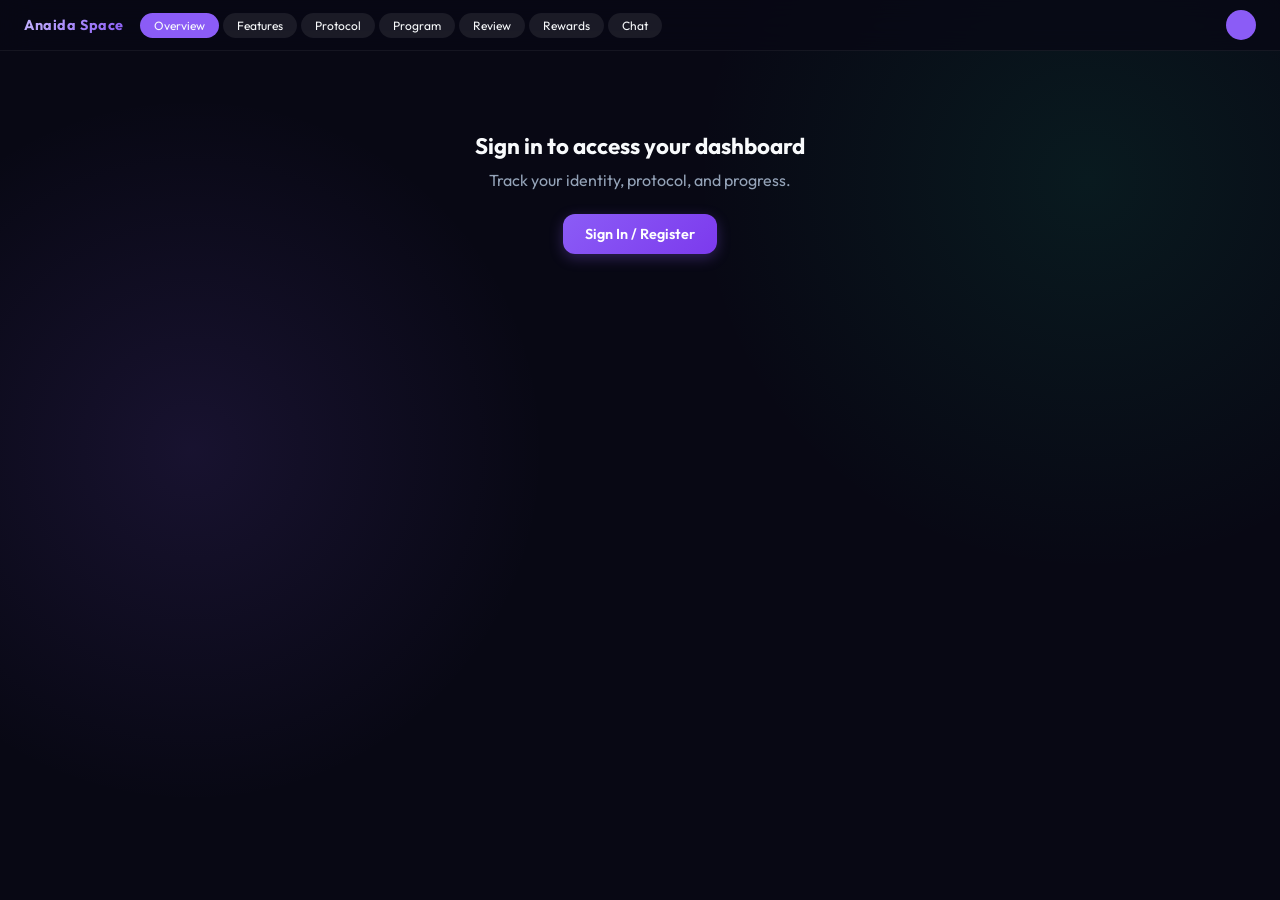
==== commit 86e72eeb: "up" ====
--- a/frontend/site/dashboard.html
+++ b/frontend/site/dashboard.html
@@ -357,6 +357,92 @@
     /* ── Empty state ── */
     .empty { text-align: center; padding: 32px; color: var(--muted); font-size: .88rem; }
 
+    /* ── Features Grid ── */
+    .features-grid {
+      display: grid;
+      grid-template-columns: repeat(auto-fit, minmax(180px, 1fr));
+      gap: 16px;
+      margin-top: 20px;
+    }
+    @media(max-width: 700px) {
+      .features-grid {
+        grid-template-columns: repeat(2, 1fr);
+      }
+    }
+
+    /* ── Feature Block ── */
+    .feature-block {
+      background: rgba(30,41,59,.65);
+      backdrop-filter: blur(16px);
+      border: 1px solid rgba(255,255,255,.08);
+      border-radius: var(--radius-card);
+      padding: 24px;
+      text-align: center;
+      cursor: pointer;
+      transition: all .3s ease;
+      box-shadow: var(--shadow);
+      display: flex;
+      flex-direction: column;
+      align-items: center;
+      gap: 12px;
+    }
+    .feature-block:hover {
+      border-color: var(--violet);
+      background: rgba(139,92,246,.08);
+      transform: translateY(-4px);
+      box-shadow: 0 12px 40px rgba(139,92,246,.2);
+    }
+    .feature-icon {
+      font-size: 2.4rem;
+      line-height: 1;
+    }
+    .feature-name {
+      font-size: 1rem;
+      font-weight: 600;
+      color: var(--white);
+    }
+    .feature-desc {
+      font-size: .78rem;
+      color: var(--muted);
+    }
+
+    /* ── Spotify Embed ── */
+    .spotify-embed-container {
+      border-radius: 12px;
+      overflow: hidden;
+      margin-top: 16px;
+    }
+    .spotify-embed-container iframe {
+      border-radius: 12px;
+    }
+
+    /* ── Modal ── */
+    .modal.open {
+      display: flex !important;
+    }
+
+    /* ── Pomodoro Settings Button ── */
+    .btn-settings {
+      background: rgba(139,92,246,.1);
+      border: 1px solid rgba(139,92,246,.3);
+      color: #c4b5fd;
+      padding: 8px 14px;
+      border-radius: 8px;
+      font-size: .8rem;
+      font-weight: 600;
+      cursor: pointer;
+      transition: all .25s;
+      font-family: 'Outfit', sans-serif;
+      white-space: nowrap;
+    }
+    .btn-settings:hover {
+      background: rgba(139,92,246,.25);
+      border-color: var(--violet);
+    }
+    .btn-settings:active {
+      background: rgba(139,92,246,.3);
+    }
+
     /* ── Scrollbar ── */
     ::-webkit-scrollbar { width: 5px; }
     ::-webkit-scrollbar-track { background: transparent; }
@@ -370,11 +456,10 @@
   <span class="dash-logo">Anaida Space</span>
   <div class="dash-tabs" id="dashTabs">
     <button class="dash-tab active" data-panel="overview">Overview</button>
+    <button class="dash-tab" data-panel="features">Features</button>
     <button class="dash-tab" data-panel="protocol">Protocol</button>
     <button class="dash-tab" data-panel="program">Program</button>
     <button class="dash-tab" data-panel="review">Review</button>
-    <button class="dash-tab" data-panel="productivity">Productivity</button>
-    <button class="dash-tab" data-panel="study">Study</button>
     <button class="dash-tab" data-panel="rewards">Rewards</button>
     <button class="dash-tab" data-panel="chat">Chat</button>
   </div>
@@ -403,7 +488,7 @@
       <!-- Identity card -->
       <div class="card" id="identityCard">
         <div class="card-title">Identity</div>
-        <div class="identity-label" id="identityLevel">—</div>
+        <div class="identity-label" id="identityLevel">Starting Point</div>
         <div class="identity-sub" id="identityMsg">Loading your identity profile…</div>
         <div class="identity-bar-wrap">
           <div class="identity-bar-track">
@@ -444,14 +529,260 @@
 
       <!-- Today's protocol summary -->
       <div class="card" id="protocolSummary">
-        <div class="card-title">Today's Protocol</div>
+        <div class="card-title">Today's Recommendations</div>
         <div id="protocolSummaryContent"><div class="empty">No protocol set for today. Go to Protocol tab to create one.</div></div>
         <button class="btn btn-secondary btn-sm" style="margin-top:14px" onclick="switchPanel('protocol')">Open Protocol →</button>
       </div>
     </div>
   </div>
 
-  <!-- ══ DAILY PROTOCOL ══ -->
+  <!-- ══ FEATURES ══ -->
+  <div class="dash-panel" id="panel-features">
+    <div class="section-header">
+      <h1>Features</h1>
+      <p>Quick access to your most-used productivity tools. Click any block to open it.</p>
+    </div>
+
+    <div class="features-grid">
+      <div class="feature-block" onclick="switchPanel('pomodoro')">
+        <div class="feature-icon">🍅</div>
+        <div class="feature-name">Pomodoro</div>
+        <div class="feature-desc">Time your focus sessions</div>
+      </div>
+
+      <!-- Water Tracker Feature -->
+      <div class="feature-block" onclick="switchPanel('water-tracker')">
+        <div class="feature-icon">💧</div>
+        <div class="feature-name">Water Tracker</div>
+        <div class="feature-desc">Log daily hydration</div>
+      </div>
+
+      <!-- Spaced Repetition Feature -->
+      <div class="feature-block" onclick="switchPanel('space-repetition')">
+        <div class="feature-icon">🧠</div>
+        <div class="feature-name">Space Repetition</div>
+        <div class="feature-desc">Learn and retain</div>
+      </div>
+
+      <!-- Vibes Feature -->
+      <div class="feature-block" onclick="switchPanel('vibes')">
+        <div class="feature-icon">🎵</div>
+        <div class="feature-name">Vibes</div>
+        <div class="feature-desc">Chill with music</div>
+      </div>
+    </div>
+  </div>
+
+  <!-- ══ VIBES ══ -->
+  <div class="dash-panel" id="panel-vibes">
+    <div class="section-header">
+      <h1>Vibes</h1>
+      <p>Focus, relax, and vibe with curated music.</p>
+    </div>
+
+    <div class="card">
+      <div class="card-title">Spotify Playlist</div>
+      <div class="spotify-embed-container">
+        <iframe data-testid="embed-iframe" style="border-radius:12px" src="https://open.spotify.com/embed/playlist/6VnbVX1b2iuvXEolHpoXIH?utm_source=generator&theme=0" width="100%" height="352" frameBorder="0" allowfullscreen="" allow="autoplay; clipboard-write; encrypted-media; fullscreen; picture-in-picture" loading="lazy"></iframe>
+      </div>
+    </div>
+  </div>
+
+  <!-- ══ POMODORO ══ -->
+  <div class="dash-panel" id="panel-pomodoro">
+    <div class="section-header">
+      <h1>Pomodoro Timer</h1>
+      <p>Time your focus sessions with focused work and mindful breaks.</p>
+    </div>
+
+    <div class="card">
+      <div class="card-title">Focus Session</div>
+      <div class="pomodoro-session">
+
+        <div class="pomodoro-ring-wrap">
+          <svg class="pomodoro-ring-svg" viewBox="0 0 100 100" aria-hidden="true">
+            <defs>
+              <linearGradient id="pomGrad" x1="0%" y1="0%" x2="100%" y2="100%">
+                <stop offset="0%" style="stop-color:#8b5cf6;stop-opacity:1" />
+                <stop offset="100%" style="stop-color:#7c3aed;stop-opacity:1" />
+              </linearGradient>
+            </defs>
+            <circle cx="50" cy="50" r="45" fill="none" stroke="rgba(255,255,255,.1)" stroke-width="2" />
+            <circle id="pomCircleProgress" cx="50" cy="50" r="45" fill="none" stroke="url(#pomGrad)"
+              stroke-width="3" stroke-dasharray="282.7" stroke-dashoffset="0" stroke-linecap="round"
+              transform="rotate(-90 50 50)" />
+          </svg>
+          <div class="pomodoro-ring-core">
+            <div id="pomodoroAnimal" class="pom-fox breathing" aria-hidden="true">
+              <div class="pom-fox-ear pom-fox-ear-l"></div>
+              <div class="pom-fox-ear pom-fox-ear-r"></div>
+              <div class="pom-fox-face">
+                <div class="pom-fox-eye pom-fox-eye-l"></div>
+                <div class="pom-fox-eye pom-fox-eye-r"></div>
+                <div class="pom-fox-snout"></div>
+              </div>
+              <div class="pom-fox-tail"></div>
+              <div class="pom-fox-zzz" aria-hidden="true">z</div>
+            </div>
+            <div id="timerDisplay" class="pomodoro-timer-digits">25:00</div>
+            <div id="pomodoroState" class="pomodoro-phase-label">FOCUS</div>
+          </div>
+        </div>
+
+        <div class="pomodoro-actions">
+          <button class="btn btn-sm" id="startBtn" style="min-width: 100px;">▶ Start</button>
+          <button class="btn btn-secondary btn-sm" id="resetBtn" style="min-width: 100px;">⟲ Reset</button>
+        </div>
+
+        <div class="pomodoro-settings-row">
+          <button class="btn-settings" id="changeTimeBtn" type="button" title="Set focus time">Focus: <span id="focusMinDisplay">25</span> min</button>
+          <button class="btn-settings" id="changeBreakBtn" type="button" title="Set break time">Break: <span id="breakMinDisplay">5</span> min</button>
+        </div>
+      </div>
+    </div>
+
+    <!-- Time modal -->
+    <div id="timeModal" style="display: none; position: fixed; top: 0; left: 0; right: 0; bottom: 0; background: rgba(0,0,0,.6); z-index: 1000; align-items: center; justify-content: center;" class="modal">
+      <div style="background: rgba(30,41,59,.95); backdrop-filter: blur(16px); border: 1px solid rgba(255,255,255,.1); border-radius: 20px; padding: 32px; max-width: 320px; box-shadow: 0 20px 60px rgba(0,0,0,.4);">
+        <div class="field-label" id="modalTitle" style="margin-bottom: 20px; text-align: center; font-size: 1.1rem; color: var(--white); font-weight: 600;">Set Time</div>
+        <input class="field" id="modalInput" type="number" min="1" max="180" value="25" style="margin-bottom: 20px; text-align: center; font-size: 1.2rem; padding: 12px;">
+        <div style="display: flex; gap: 10px;">
+          <button class="btn btn-secondary btn-sm" id="modalCancel" style="flex: 1; padding: 10px;">Cancel</button>
+          <button class="btn btn-sm" id="modalConfirm" style="flex: 1; padding: 10px;">Confirm</button>
+        </div>
+      </div>
+    </div>
+  </div>
+
+  <!-- ══ WATER TRACKER ══ -->
+  <div class="dash-panel" id="panel-water-tracker">
+    <div class="section-header">
+      <h1>Water Tracker</h1>
+      <p>Stay hydrated. Track your daily water intake.</p>
+    </div>
+
+    <div class="card">
+      <div class="card-title">Water Tracker</div>
+      <div style="display:flex;align-items:baseline;gap:8px">
+        <div class="water-count" id="waterCount">0</div>
+        <div class="water-goal">/ <span id="waterGoal">8</span> glasses</div>
+      </div>
+      <div class="water-glasses" id="waterGlasses"></div>
+      <div class="prog-wrap">
+        <div class="prog-track"><div class="prog-fill" id="waterBar" style="width:0%;background:linear-gradient(90deg,#3b82f6,#60a5fa)"></div></div>
+      </div>
+      <button class="btn btn-sm" id="logWaterBtn" style="margin-top:14px">+ Log a Glass (250ml)</button>
+      <div class="status-msg" id="waterStatus"></div>
+    </div>
+  </div>
+
+  <!-- ══ SPACE REPETITION ══ -->
+  <div class="dash-panel" id="panel-space-repetition">
+    <div class="section-header">
+      <h1>Spaced Repetition</h1>
+      <p>Learn and retain with active recall.</p>
+    </div>
+
+    <div class="grid-2" style="align-items:start">
+      <!-- Spaced repetition -->
+      <div class="card">
+        <div class="card-title">Spaced Repetition  <span id="srDueCount" style="margin-left:auto;font-size:.8rem;color:var(--violet);font-weight:700"></span></div>
+
+        <!-- Review mode -->
+        <div id="srReviewMode" style="display:none">
+          <div class="sr-card-face" id="srCardFace" title="Tap to reveal answer">Tap to reveal…</div>
+          <div id="srAnswerWrap" style="display:none">
+            <div class="sr-card-face" id="srCardBack" style="margin-top:10px;border-color:rgba(16,185,129,.25)"></div>
+            <div class="sr-ease-btns">
+              <button class="ease-btn ease-1" data-ease="1">Again</button>
+              <button class="ease-btn ease-2" data-ease="2">Hard</button>
+              <button class="ease-btn ease-3" data-ease="3">Good</button>
+              <button class="ease-btn ease-4" data-ease="4">Easy</button>
+            </div>
+          </div>
+          <div class="status-msg" id="srStatus"></div>
+        </div>
+        <div id="srDoneState" style="display:none;text-align:center;padding:24px 0;">
+          <div style="font-size:1.4rem">🎉</div>
+          <div style="font-size:.9rem;color:var(--muted);margin-top:8px">All due cards reviewed.</div>
+        </div>
+        <div id="srEmptyState">
+          <div class="empty">No cards due. Add some below.</div>
+        </div>
+
+        <!-- Add card form -->
+        <div style="margin-top:20px;border-top:1px solid rgba(255,255,255,.07);padding-top:16px">
+          <div class="field-label">Add a new card</div>
+          <input class="field" id="srDeck" placeholder="Deck name (e.g. Spanish)" style="margin-bottom:8px">
+          <input class="field" id="srFront" placeholder="Front (question or term)" style="margin-bottom:8px">
+          <input class="field" id="srBack" placeholder="Back (answer or definition)" style="margin-bottom:8px">
+          <button class="btn btn-sm" id="srAddBtn">Add Card</button>
+          <div class="status-msg" id="srAddStatus"></div>
+        </div>
+      </div>
+
+      <!-- Brainstorm -->
+      <div class="card">
+        <div class="card-title">Brainstorm</div>
+
+        <!-- Session list -->
+        <div id="brainstormList" style="margin-bottom:14px"><div class="empty">No sessions yet.</div></div>
+
+        <!-- Active session -->
+        <div id="brainstormActive" style="display:none">
+          <div style="display:flex;align-items:center;gap:10px;margin-bottom:14px">
+            <div style="font-weight:600;font-size:.95rem" id="brainstormTitle"></div>
+            <button class="btn btn-secondary btn-sm" id="brainstormBackBtn">← All Sessions</button>
+          </div>
+          <div id="brainstormIdeas"></div>
+          <div class="field-row" style="margin-top:10px">
+            <input class="field" id="brainstormIdeaInput" placeholder="New idea…" style="flex:1">
+            <button class="btn btn-sm" id="brainstormAddIdeaBtn">Add</button>
+          </div>
+          <div class="status-msg" id="brainstormIdeaStatus"></div>
+        </div>
+
+        <!-- New session form -->
+        <div style="border-top:1px solid rgba(255,255,255,.07);padding-top:14px;margin-top:4px">
+          <div class="field-row">
+            <input class="field" id="brainstormNewTitle" placeholder="New session title…" style="flex:1">
+            <button class="btn btn-sm" id="brainstormCreateBtn">Create</button>
+          </div>
+          <div class="status-msg" id="brainstormStatus"></div>
+        </div>
+      </div>
+    </div>
+  </div>
+
+  <!-- ══ PRODUCTIVITY (Planner only) ══ -->
+  <div class="dash-panel" id="panel-productivity">
+    <div class="section-header">
+      <h1>Daily Planner</h1>
+      <p>Organize your day with a simple task list.</p>
+    </div>
+
+    <div class="card">
+      <div class="card-title">Today's Planner</div>
+      <div id="plannerList"><div class="empty">No tasks yet.</div></div>
+      <div style="margin-top:14px;display:flex;flex-direction:column;gap:8px">
+        <input class="field" id="plannerTitle" placeholder="Task title…" />
+        <div class="field-row">
+          <select class="field" id="plannerPriority" style="flex:1">
+            <option value="high">High</option>
+            <option value="medium" selected>Medium</option>
+            <option value="low">Low</option>
+          </select>
+          <input class="field" id="plannerSlot" placeholder="Time (e.g. 09:00–10:00)" style="flex:2">
+        </div>
+        <button class="btn btn-sm" id="plannerAddBtn">Add Task</button>
+        <div class="status-msg" id="plannerStatus"></div>
+      </div>
+    </div>
+  </div>
+
+  <!-- ══ STUDY (keeping for compatibility, hidden from tabs) ══ -->
+  <div class="dash-panel" id="panel-study" style="display: none;">
+  </div>
   <div class="dash-panel" id="panel-protocol">
     <div class="section-header">
       <h1>Daily Protocol</h1>
@@ -602,6 +933,19 @@
         <div class="review-q">
           <label class="field-label">What will you change next week?</label>
           <textarea class="field" id="reviewChange" placeholder="One specific action you'll take differently…"></textarea>
+          <div class="mood-section">
+    <p class="mood-title">How are you feeling today?</p>
+
+          <div class="mood-picker">
+              <button class="mood-btn" data-mood="1">😢</button>
+              <button class="mood-btn" data-mood="2">🙁</button>
+              <button class="mood-btn" data-mood="3">😐</button>
+              <button class="mood-btn" data-mood="4">🙂</button>
+              <button class="mood-btn" data-mood="5">😁</button>
+          </div>
+
+          <p id="selectedMoodText">No mood selected</p>
+      </div>
         </div>
         <button class="btn" id="reviewSubmitBtn">Submit Review</button>
         <div class="status-msg" id="reviewStatus"></div>
@@ -618,128 +962,6 @@
         <div class="card" style="margin-top:20px" id="reviewHistoryCard">
           <div class="card-title">Past Reviews</div>
           <div id="reviewHistoryList"><div class="empty">No reviews yet.</div></div>
-        </div>
-      </div>
-    </div>
-  </div>
-
-  <!-- ══ PRODUCTIVITY ══ -->
-  <div class="dash-panel" id="panel-productivity">
-    <div class="section-header">
-      <h1>Productivity</h1>
-      <p>Water tracker and daily planner.</p>
-    </div>
-
-    <div class="grid-2" style="align-items:start">
-      <!-- Water tracker -->
-      <div class="card">
-        <div class="card-title">Water Tracker</div>
-        <div style="display:flex;align-items:baseline;gap:8px">
-          <div class="water-count" id="waterCount">0</div>
-          <div class="water-goal">/ <span id="waterGoal">8</span> glasses</div>
-        </div>
-        <div class="water-glasses" id="waterGlasses"></div>
-        <div class="prog-wrap">
-          <div class="prog-track"><div class="prog-fill" id="waterBar" style="width:0%;background:linear-gradient(90deg,#3b82f6,#60a5fa)"></div></div>
-        </div>
-        <button class="btn btn-sm" id="logWaterBtn" style="margin-top:14px">+ Log a Glass (250ml)</button>
-        <div class="status-msg" id="waterStatus"></div>
-      </div>
-
-      <!-- Planner -->
-      <div class="card">
-        <div class="card-title">Today's Planner</div>
-        <div id="plannerList"><div class="empty">No tasks yet.</div></div>
-        <div style="margin-top:14px;display:flex;flex-direction:column;gap:8px">
-          <input class="field" id="plannerTitle" placeholder="Task title…" />
-          <div class="field-row">
-            <select class="field" id="plannerPriority" style="flex:1">
-              <option value="high">High</option>
-              <option value="medium" selected>Medium</option>
-              <option value="low">Low</option>
-            </select>
-            <input class="field" id="plannerSlot" placeholder="Time (e.g. 09:00–10:00)" style="flex:2">
-          </div>
-          <button class="btn btn-sm" id="plannerAddBtn">Add Task</button>
-          <div class="status-msg" id="plannerStatus"></div>
-        </div>
-      </div>
-    </div>
-  </div>
-
-  <!-- ══ STUDY ══ -->
-  <div class="dash-panel" id="panel-study">
-    <div class="section-header">
-      <h1>Study Tools</h1>
-      <p>Spaced repetition and brainstorm board.</p>
-    </div>
-
-    <div class="grid-2" style="align-items:start">
-      <!-- Spaced repetition -->
-      <div class="card">
-        <div class="card-title">Spaced Repetition  <span id="srDueCount" style="margin-left:auto;font-size:.8rem;color:var(--violet);font-weight:700"></span></div>
-
-        <!-- Review mode -->
-        <div id="srReviewMode" style="display:none">
-          <div class="sr-card-face" id="srCardFace" title="Tap to reveal answer">Tap to reveal…</div>
-          <div id="srAnswerWrap" style="display:none">
-            <div class="sr-card-face" id="srCardBack" style="margin-top:10px;border-color:rgba(16,185,129,.25)"></div>
-            <div class="sr-ease-btns">
-              <button class="ease-btn ease-1" data-ease="1">Again</button>
-              <button class="ease-btn ease-2" data-ease="2">Hard</button>
-              <button class="ease-btn ease-3" data-ease="3">Good</button>
-              <button class="ease-btn ease-4" data-ease="4">Easy</button>
-            </div>
-          </div>
-          <div class="status-msg" id="srStatus"></div>
-        </div>
-        <div id="srDoneState" style="display:none;text-align:center;padding:24px 0;">
-          <div style="font-size:1.4rem">🎉</div>
-          <div style="font-size:.9rem;color:var(--muted);margin-top:8px">All due cards reviewed.</div>
-        </div>
-        <div id="srEmptyState">
-          <div class="empty">No cards due. Add some below.</div>
-        </div>
-
-        <!-- Add card form -->
-        <div style="margin-top:20px;border-top:1px solid rgba(255,255,255,.07);padding-top:16px">
-          <div class="field-label">Add a new card</div>
-          <input class="field" id="srDeck" placeholder="Deck name (e.g. Spanish)" style="margin-bottom:8px">
-          <input class="field" id="srFront" placeholder="Front (question or term)" style="margin-bottom:8px">
-          <input class="field" id="srBack" placeholder="Back (answer or definition)" style="margin-bottom:8px">
-          <button class="btn btn-sm" id="srAddBtn">Add Card</button>
-          <div class="status-msg" id="srAddStatus"></div>
-        </div>
-      </div>
-
-      <!-- Brainstorm -->
-      <div class="card">
-        <div class="card-title">Brainstorm</div>
-
-        <!-- Session list -->
-        <div id="brainstormList" style="margin-bottom:14px"><div class="empty">No sessions yet.</div></div>
-
-        <!-- Active session -->
-        <div id="brainstormActive" style="display:none">
-          <div style="display:flex;align-items:center;gap:10px;margin-bottom:14px">
-            <div style="font-weight:600;font-size:.95rem" id="brainstormTitle"></div>
-            <button class="btn btn-secondary btn-sm" id="brainstormBackBtn">← All Sessions</button>
-          </div>
-          <div id="brainstormIdeas"></div>
-          <div class="field-row" style="margin-top:10px">
-            <input class="field" id="brainstormIdeaInput" placeholder="New idea…" style="flex:1">
-            <button class="btn btn-sm" id="brainstormAddIdeaBtn">Add</button>
-          </div>
-          <div class="status-msg" id="brainstormIdeaStatus"></div>
-        </div>
-
-        <!-- New session form -->
-        <div style="border-top:1px solid rgba(255,255,255,.07);padding-top:14px;margin-top:4px">
-          <div class="field-row">
-            <input class="field" id="brainstormNewTitle" placeholder="New session title…" style="flex:1">
-            <button class="btn btn-sm" id="brainstormCreateBtn">Create</button>
-          </div>
-          <div class="status-msg" id="brainstormStatus"></div>
         </div>
       </div>
     </div>
@@ -796,6 +1018,7 @@
         <div class="chat-conv-list" id="convList"><div class="empty">No conversations yet.</div></div>
       </div>
 
+
       <!-- Message thread -->
       <div class="card" id="chatThreadCard" style="display:none">
         <div style="display:flex;align-items:center;gap:10px;margin-bottom:14px">
@@ -818,6 +1041,7 @@
 
 </main>
 
+
 <script type="module" src="js/modules/dashboard.js"></script>
 </body>
 </html>
--- a/frontend/site/css/style.css
+++ b/frontend/site/css/style.css
@@ -258,11 +258,8 @@
   background:rgba(8,12,28,.72);backdrop-filter:blur(2px);
 }
 .quiz-card>*{position:relative;z-index:1;}
-.quiz-title{
-  font-family:'Playfair Display',serif;font-style:italic;
-  font-size:2.2rem;color:var(--white);margin-bottom:22px;
-  text-align:center;
-}
+/* ════════ GOAL TEST TITLE TEXTURE ════════ */
+
 .quiz-intro{
   color:rgba(255,255,255,.7);font-size:.88rem;
   margin-bottom:16px;font-family:'Outfit',sans-serif;
@@ -336,55 +333,299 @@
   grid-template-columns:repeat(auto-fit,minmax(220px,1fr));
   gap:14px;
 }
-.feature-card{
-  text-align:left;
-  background:rgba(255,255,255,.12);
-  border:1px solid rgba(255,255,255,.18);
-  border-radius:14px;
-  padding:18px;
-  cursor:pointer;
-  transition:transform .2s,background .2s,border-color .2s;
-}
-.feature-card:hover{
-  transform:translateY(-2px);
-  background:rgba(139,92,246,.18);
-  border-color:rgba(255,255,255,.32);
-}
-.feature-card-title{
-  display:block;
-  font-family:'Outfit',sans-serif;
-  font-size:1.05rem;
-  font-weight:700;
-  color:var(--white);
-  margin-bottom:6px;
-}
-.feature-card-desc{
-  display:block;
-  font-family:'Outfit',sans-serif;
-  font-size:.86rem;
-  color:rgba(255,255,255,.72);
-  line-height:1.5;
-}
-.feature-card--soon{
-  opacity:.6;
-  cursor:not-allowed;
-}
-.feature-panel{
-  display:none;
-}
-.feature-panel.active{
-  display:flex;
-}
-.feature-back-btn{
-  border:1px solid rgba(255,255,255,.24);
-  border-radius:999px;
-  background:rgba(255,255,255,.08);
-  color:var(--white);
-  padding:8px 14px;
-  font-family:'Outfit',sans-serif;
-  font-size:.85rem;
-  cursor:pointer;
-  margin-bottom:24px;
+/* Контейнер панелі */
+.pomodoro-container {
+  display: flex;
+  flex-direction: column;
+  align-items: center;
+  justify-content: center;
+  padding: 30px;
+  color: #fff;
+  font-family: system-ui, -apple-system, sans-serif;
+}
+
+.pomodoro-state {
+  font-size: 1.8rem;
+  font-weight: 600;
+  margin-bottom: 15px;
+  letter-spacing: 0.5px;
+  transition: color 0.3s;
+}
+
+/* --- ВЕЛИКИЙ ТАЙМЕР --- */
+.timer-wrapper {
+  position: relative;
+  width: 280px;
+  height: 280px;
+  display: flex;
+  align-items: center;
+  justify-content: center;
+  margin-bottom: 30px;
+}
+
+.timer-svg {
+  position: absolute;
+  width: 100%;
+  height: 100%;
+  transform: rotate(-90deg);
+}
+
+.bg-ring {
+  fill: none;
+  stroke: rgba(255, 255, 255, 0.08);
+  stroke-width: 8px;
+}
+
+.progress-ring {
+  fill: none;
+  stroke: rgba(255, 255, 255, 0.92);
+  stroke-width: 8px;
+  stroke-linecap: round;
+  transition: stroke-dashoffset 0.3s linear, stroke 0.3s;
+}
+
+.progress-ring.break-phase {
+  stroke: #10b981;
+}
+
+/* Величезні цифри таймера */
+.timer-digits {
+  font-size: 4.5rem; /* Більший розмір */
+  font-weight: 700;
+  font-variant-numeric: tabular-nums;
+  letter-spacing: -1px;
+  z-index: 2;
+  transition: color 0.3s;
+}
+
+
+/* --- БІЛЬШІ КНОПКИ КЕРУВАННЯ --- */
+.pomodoro-controls {
+  display: flex;
+  gap: 20px;
+  width: 100%;
+  max-width: 320px;
+  margin-bottom: 25px;
+}
+
+.btn-main, .btn-secondary {
+  flex: 1;
+  padding: 16px 24px; /* Збільшений padding */
+  font-size: 1.3rem;   /* Більший шрифт */
+  font-weight: 600;
+  border: none;
+  border-radius: 16px;
+  cursor: pointer;
+  transition: transform 0.1s, background-color 0.2s;
+}
+
+.btn-main {
+  background-color: #fff;
+  color: #111;
+}
+.btn-main:hover { background-color: #e5e7eb; transform: translateY(-2px); }
+
+.btn-secondary {
+  background-color: rgba(255, 255, 255, 0.15);
+  color: #fff;
+}
+.btn-secondary:hover { background-color: rgba(255, 255, 255, 0.25); transform: translateY(-2px); }
+
+
+/* --- БІЛЬШІ КНОПКИ ЗМІНИ ЧАСУ --- */
+.time-settings-buttons {
+  display: flex;
+  gap: 15px;
+  width: 100%;
+  max-width: 320px;
+}
+
+.btn-settings {
+  flex: 1;
+  padding: 12px 16px;
+  font-size: 1rem;
+  font-weight: 500;
+  background-color: transparent;
+  color: rgba(255, 255, 255, 0.6);
+  border: 2px solid rgba(255, 255, 255, 0.15);
+  border-radius: 12px;
+  cursor: pointer;
+  transition: all 0.2s;
+}
+
+.btn-settings:hover {
+  color: #fff;
+  border-color: rgba(255, 255, 255, 0.5);
+  background-color: rgba(255, 255, 255, 0.05);
+}
+
+
+/* --- Pomodoro session (ring + fox in center) --- */
+.pomodoro-session {
+  display: flex;
+  flex-direction: column;
+  align-items: center;
+  gap: 20px;
+  padding: 28px 0 12px;
+}
+.pomodoro-ring-wrap {
+  position: relative;
+  width: min(260px, 72vw);
+  height: min(260px, 72vw);
+}
+.pomodoro-ring-svg {
+  width: 100%;
+  height: 100%;
+  display: block;
+}
+.pomodoro-ring-core {
+  position: absolute;
+  inset: 0;
+  display: flex;
+  flex-direction: column;
+  align-items: center;
+  justify-content: center;
+  gap: 4px;
+  padding: 18%;
+  text-align: center;
+}
+.pomodoro-timer-digits {
+  font-size: clamp(1.6rem, 5vw, 2.4rem);
+  font-weight: 900;
+  font-family: 'Space Mono', monospace;
+  line-height: 1;
+  color: rgba(255,255,255,.92);
+}
+.pomodoro-phase-label {
+  font-size: .75rem;
+  color: var(--muted);
+  letter-spacing: .08em;
+  text-transform: uppercase;
+}
+.pomodoro-actions,
+.pomodoro-settings-row {
+  display: flex;
+  gap: 10px;
+  justify-content: center;
+  flex-wrap: wrap;
+}
+.pomodoro-settings-row {
+  border-top: 1px solid rgba(255,255,255,.06);
+  padding-top: 16px;
+  width: 100%;
+  max-width: 360px;
+}
+
+/* Animated fox companion */
+.pom-fox {
+  position: relative;
+  width: 52px;
+  height: 44px;
+  margin-bottom: 2px;
+  flex-shrink: 0;
+}
+.pom-fox-ear {
+  position: absolute;
+  top: 0;
+  width: 14px;
+  height: 18px;
+  background: #c2410c;
+  border-radius: 50% 50% 10% 10%;
+}
+.pom-fox-ear-l { left: 2px; transform: rotate(-12deg); }
+.pom-fox-ear-r { right: 2px; transform: rotate(12deg); }
+.pom-fox-face {
+  position: absolute;
+  left: 50%;
+  top: 10px;
+  transform: translateX(-50%);
+  width: 44px;
+  height: 32px;
+  background: linear-gradient(160deg, #ea580c, #c2410c);
+  border-radius: 50% 50% 42% 42%;
+}
+.pom-fox-eye {
+  position: absolute;
+  top: 10px;
+  width: 5px;
+  height: 5px;
+  background: #1e1b4b;
+  border-radius: 50%;
+  transition: height .25s, border-radius .25s, top .25s;
+}
+.pom-fox-eye-l { left: 10px; }
+.pom-fox-eye-r { right: 10px; }
+.pom-fox-snout {
+  position: absolute;
+  bottom: 4px;
+  left: 50%;
+  transform: translateX(-50%);
+  width: 14px;
+  height: 10px;
+  background: #fff7ed;
+  border-radius: 40% 40% 50% 50%;
+}
+.pom-fox-tail {
+  position: absolute;
+  right: -4px;
+  bottom: 6px;
+  width: 16px;
+  height: 22px;
+  background: #ea580c;
+  border-radius: 50% 50% 20% 20%;
+  transform-origin: bottom left;
+}
+.pom-fox-zzz {
+  position: absolute;
+  top: -6px;
+  right: -2px;
+  font-size: .65rem;
+  font-weight: 700;
+  color: #10b981;
+  opacity: 0;
+  font-family: 'Outfit', sans-serif;
+}
+
+.pom-fox.breathing {
+  animation: foxBreathe 2.4s ease-in-out infinite;
+}
+.pom-fox.focusing {
+  animation: foxFocus 1.1s ease-in-out infinite;
+}
+.pom-fox.focusing .pom-fox-tail {
+  animation: foxTailWag .55s ease-in-out infinite alternate;
+}
+.pom-fox.breaking {
+  animation: foxRest 2.2s ease-in-out infinite;
+}
+.pom-fox.breaking .pom-fox-eye {
+  height: 2px;
+  top: 12px;
+  border-radius: 2px;
+}
+.pom-fox.breaking .pom-fox-zzz {
+  animation: foxZzz 2s ease-in-out infinite;
+}
+
+@keyframes foxBreathe {
+  0%, 100% { transform: scale(1) translateY(0); }
+  50% { transform: scale(1.04) translateY(-2px); }
+}
+@keyframes foxFocus {
+  0%, 100% { transform: translateY(0); }
+  50% { transform: translateY(-5px); }
+}
+@keyframes foxTailWag {
+  from { transform: rotate(18deg); }
+  to { transform: rotate(-14deg); }
+}
+@keyframes foxRest {
+  0%, 100% { transform: rotate(0deg) scale(1); }
+  50% { transform: rotate(-4deg) scale(.96); }
+}
+@keyframes foxZzz {
+  0%, 100% { opacity: 0; transform: translateY(4px); }
+  40%, 60% { opacity: 1; transform: translateY(-6px); }
 }
 .pomodoro-page{
   display:flex;flex-direction:column;
@@ -2024,4 +2265,74 @@
 .auth-submit:hover {
   transform: translateY(-2px);
   box-shadow: 0 8px 32px rgba(139,92,246,.5);
+}
+/* ════════ GOAL TEST TITLE TEXTURE ════════ */
+
+.quiz-title{
+  position: relative !important;
+  display: block;
+  margin-bottom: 34px !important;
+  font-family: 'Playfair Display', serif !important;
+  font-size: clamp(2.4rem, 6vw, 4.8rem) !important;
+  font-weight: 700 !important;
+  font-style: italic !important;
+  letter-spacing: 1px;
+  text-align: center !important;
+
+  color: transparent !important;
+  background: linear-gradient(135deg, #ffffff 0%, #c4b5fd 35%, #8b5cf6 65%, #38bdf8 100%) !important;
+  -webkit-background-clip: text !important;
+  background-clip: text !important;
+  -webkit-text-fill-color: transparent !important;
+
+  text-shadow:
+    0 0 18px rgba(139, 92, 246, .45),
+    0 0 36px rgba(56, 189, 248, .25);
+
+  filter: drop-shadow(0 8px 18px rgba(0,0,0,.55));
+}
+
+.quiz-title::after{
+  content: '';
+  position: absolute;
+  left: 50%;
+  bottom: -12px;
+  width: 120px;
+  height: 2px;
+  transform: translateX(-50%);
+  background: linear-gradient(90deg, transparent, #8b5cf6, #38bdf8, transparent);
+  box-shadow: 0 0 18px rgba(139,92,246,.7);
+}
+.mood-section{
+    margin-top:20px;
+    text-align:center;
+}
+
+.mood-title{
+    color:#fff;
+    margin-bottom:12px;
+}
+
+.mood-picker{
+    display:flex;
+    justify-content:center;
+    gap:12px;
+    margin-bottom:10px;
+}
+
+.mood-btn{
+    font-size:2rem;
+    background:none;
+    border:none;
+    cursor:pointer;
+    transition:.2s;
+}
+
+.mood-btn:hover{
+    transform:scale(1.2);
+}
+
+.mood-btn.active{
+    transform:scale(1.3);
+    filter:drop-shadow(0 0 8px #8b5cf6);
 }
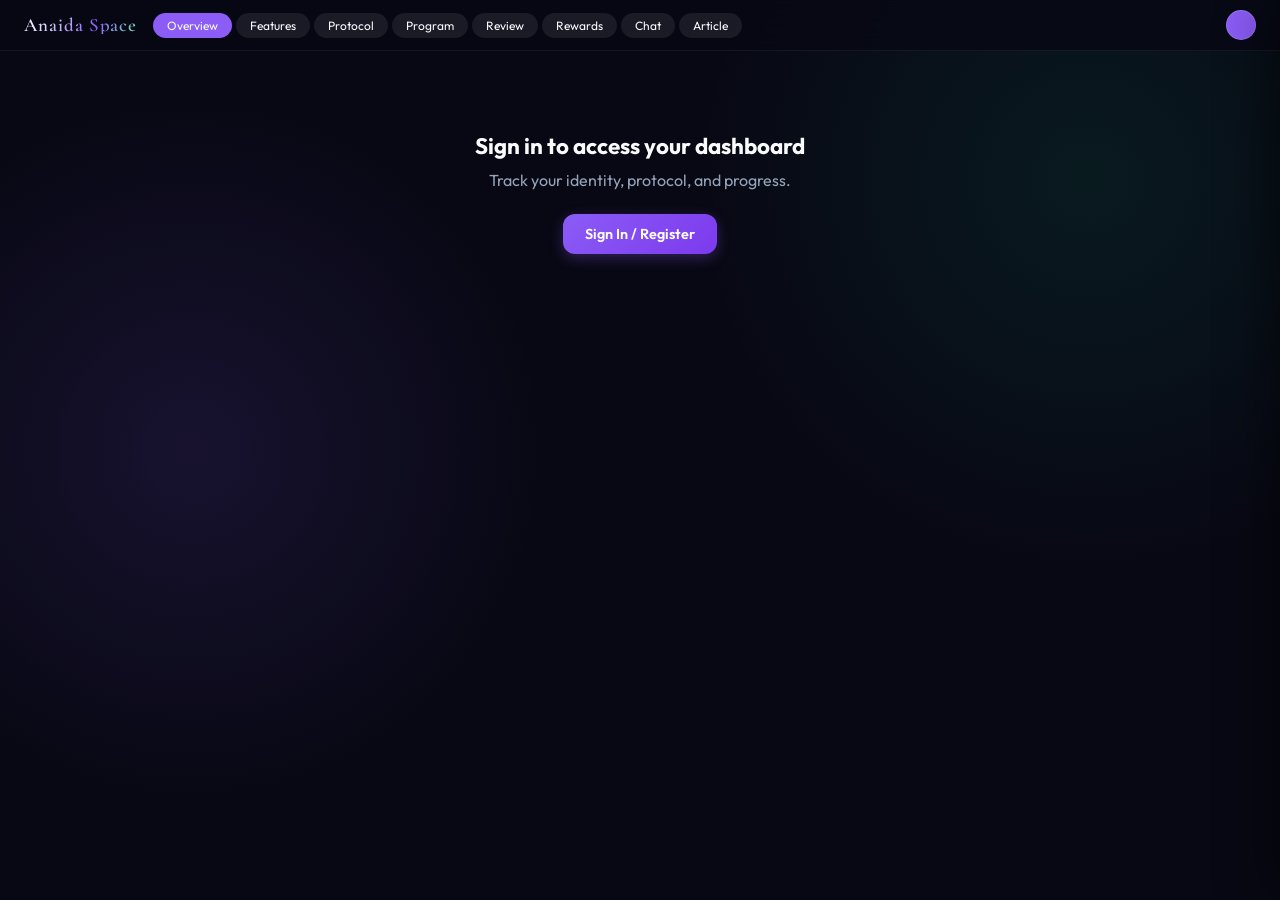
==== commit 882e8725: "up" ====
--- a/frontend/site/dashboard.html
+++ b/frontend/site/dashboard.html
@@ -6,7 +6,7 @@
   <title>Dashboard — Anaida Space</title>
   <link rel="preconnect" href="https://fonts.googleapis.com">
   <link rel="preconnect" href="https://fonts.gstatic.com" crossorigin>
-  <link href="https://fonts.googleapis.com/css2?family=Outfit:wght@300;400;500;600;700;800&family=Space+Mono:wght@400;700&display=swap" rel="stylesheet">
+  <link href="https://fonts.googleapis.com/css2?family=Outfit:wght@300;400;500;600;700;800&family=Playfair+Display:ital,wght@0,700;1,400&family=Space+Mono:wght@400;700&display=swap" rel="stylesheet">
   <link rel="stylesheet" href="css/style.css">
   <style>
     /* ── Dashboard-specific design tokens ── */
@@ -41,13 +41,7 @@
       backdrop-filter: blur(16px);
       border-bottom: 1px solid rgba(255,255,255,.06);
     }
-    .dash-logo {
-      font-family: 'Outfit', sans-serif; font-size: .9rem;
-      font-weight: 700; letter-spacing: .04em;
-      background: linear-gradient(135deg,#c4b5fd,#8b5cf6);
-      -webkit-background-clip: text; -webkit-text-fill-color: transparent;
-      margin-right: 8px; white-space: nowrap;
-    }
+    .dash-logo { margin-right: 8px; flex-shrink: 0; }
     .dash-tabs { display: flex; gap: 4px; flex-wrap: wrap; }
     .dash-tab {
       background: rgba(255,255,255,.08); border: none; border-radius: 999px;
@@ -60,13 +54,110 @@
     .dash-user {
       margin-left: auto; font-size: .78rem; color: var(--muted);
       display: flex; align-items: center; gap: 8px;
-    }
+      cursor: pointer;
+    }
+    .dash-user:hover #dashEmail { color: var(--white); }
     .dash-avatar {
       width: 30px; height: 30px; border-radius: 50%;
       background: var(--violet); display: flex; align-items: center;
       justify-content: center; font-size: .85rem; font-weight: 700;
-      cursor: pointer; flex-shrink: 0;
-    }
+      cursor: pointer; flex-shrink: 0; overflow: hidden;
+      border: 1px solid rgba(255,255,255,.15);
+    }
+    .dash-avatar img {
+      width: 100%; height: 100%; object-fit: cover;
+    }
+
+    /* ── Profile side drawer ── */
+    .profile-drawer-backdrop {
+      position: fixed; inset: 0; z-index: 200;
+      background: rgba(0,0,0,.55);
+      backdrop-filter: blur(4px);
+      opacity: 0; visibility: hidden;
+      transition: opacity .3s, visibility .3s;
+    }
+    .profile-drawer-backdrop.open {
+      opacity: 1; visibility: visible;
+    }
+    .profile-drawer {
+      position: fixed; top: 0; right: 0; z-index: 210;
+      width: min(380px, 100vw);
+      height: 100vh;
+      padding: 24px 22px 32px;
+      overflow-y: auto;
+      background: rgba(12,12,28,.97);
+      border-left: 1px solid rgba(255,255,255,.08);
+      box-shadow: -12px 0 48px rgba(0,0,0,.45);
+      transform: translateX(100%);
+      transition: transform .32s cubic-bezier(.4,0,.2,1);
+    }
+    .profile-drawer.open { transform: translateX(0); }
+    .profile-drawer-head {
+      display: flex; align-items: center; justify-content: space-between;
+      margin-bottom: 22px;
+    }
+    .profile-drawer-title {
+      font-size: 1.05rem; font-weight: 700; color: var(--white);
+    }
+    .profile-drawer-close {
+      width: 36px; height: 36px; border-radius: 50%;
+      border: 1px solid rgba(255,255,255,.1);
+      background: rgba(255,255,255,.06); color: var(--white);
+      font-size: 1.25rem; line-height: 1; cursor: pointer;
+      display: flex; align-items: center; justify-content: center;
+    }
+    .profile-drawer-close:hover { background: rgba(139,92,246,.2); }
+    .profile-drawer-body {
+      display: flex; flex-direction: column; gap: 16px;
+    }
+    .profile-avatar-block { display: flex; flex-direction: column; align-items: center; gap: 10px; }
+    .profile-avatar {
+      width: 112px; height: 112px; border-radius: 50%;
+      background: linear-gradient(135deg, var(--violet), #a78bfa);
+      display: flex; align-items: center; justify-content: center;
+      font-size: 2.4rem; font-weight: 700; color: #fff;
+      overflow: hidden; border: 2px solid rgba(255,255,255,.12);
+      box-shadow: 0 12px 40px rgba(139,92,246,.35);
+    }
+    .profile-avatar img { width: 100%; height: 100%; object-fit: cover; }
+    .profile-photo-btn {
+      font-size: .72rem; color: var(--violet); background: none; border: none;
+      cursor: pointer; font-family: inherit; text-decoration: underline;
+      text-underline-offset: 3px;
+    }
+    .profile-photo-btn:hover { color: #c4b5fd; }
+    #profilePhotoInput { display: none; }
+    .profile-fields { display: flex; flex-direction: column; gap: 12px; min-width: 0; }
+    .profile-fields label {
+      font-size: .7rem; font-weight: 600; letter-spacing: .06em;
+      text-transform: uppercase; color: var(--muted);
+    }
+    .profile-input, .profile-textarea {
+      width: 100%; padding: 12px 14px; border-radius: var(--radius-btn);
+      border: 1px solid rgba(255,255,255,.1);
+      background: rgba(255,255,255,.05); color: var(--white);
+      font-family: 'Outfit', sans-serif; font-size: .92rem;
+      transition: border-color .2s, box-shadow .2s;
+    }
+    .profile-input:focus, .profile-textarea:focus {
+      outline: none; border-color: rgba(139,92,246,.5);
+      box-shadow: 0 0 0 3px rgba(139,92,246,.15);
+    }
+    .profile-textarea {
+      min-height: 88px; resize: vertical; line-height: 1.5;
+    }
+    .profile-actions {
+      display: flex; flex-wrap: wrap; align-items: center; gap: 12px; margin-top: 4px;
+    }
+    .profile-email-hint {
+      font-size: .78rem; color: var(--muted); margin-top: 2px;
+    }
+    .program-rec-item { margin-bottom: 14px; }
+    .program-rec-label {
+      font-size: .75rem; color: var(--muted); margin-bottom: 4px;
+      letter-spacing: .04em;
+    }
+    .program-rec-value { font-weight: 600; font-size: .92rem; line-height: 1.45; }
 
     /* ── Main layout ── */
     .dash-body { padding: 72px 24px 48px; max-width: 1100px; margin: 0 auto; }
@@ -294,14 +385,44 @@
       cursor: pointer; transition: all .2s;
     }
     .conv-item:hover { background: rgba(255,255,255,.08); }
+    .conv-item.coach {
+      border-color: rgba(16,185,129,.24);
+      background: linear-gradient(135deg, rgba(139,92,246,.10), rgba(16,185,129,.08));
+    }
     .conv-avatar {
       width: 38px; height: 38px; border-radius: 50%;
       background: var(--violet); display: flex; align-items: center;
       justify-content: center; font-weight: 700; font-size: .9rem; flex-shrink: 0;
     }
+    .conv-avatar.coach {
+      background: linear-gradient(135deg, var(--violet), var(--emerald));
+    }
     .conv-info { flex: 1; overflow: hidden; }
     .conv-name { font-size: .9rem; font-weight: 600; }
     .conv-last { font-size: .78rem; color: var(--muted); white-space: nowrap; overflow: hidden; text-overflow: ellipsis; }
+    .conv-meta { font-size: .7rem; color: #6ee7b7; margin-top: 3px; letter-spacing: .04em; text-transform: uppercase; }
+    .chat-coach-note {
+      display: flex; align-items: flex-start; justify-content: space-between; gap: 16px;
+      padding: 14px 16px; margin-bottom: 14px; border-radius: 14px;
+      background: linear-gradient(135deg, rgba(139,92,246,.12), rgba(16,185,129,.08));
+      border: 1px solid rgba(255,255,255,.08);
+    }
+    .chat-coach-eyebrow {
+      font-size: .7rem; font-weight: 700; letter-spacing: .08em;
+      color: #c4b5fd; text-transform: uppercase; margin-bottom: 6px;
+    }
+    .chat-coach-copy {
+      font-size: .84rem; color: var(--muted); line-height: 1.5; max-width: 44ch;
+    }
+    .chat-quick-prompts {
+      display: flex; flex-wrap: wrap; gap: 8px; justify-content: flex-end;
+    }
+    .chat-quick-prompt {
+      background: rgba(255,255,255,.06); border: 1px solid rgba(255,255,255,.08);
+      color: var(--white); border-radius: 999px; padding: 7px 12px;
+      font-size: .75rem; cursor: pointer; transition: all .2s;
+    }
+    .chat-quick-prompt:hover { border-color: var(--emerald); color: #dcfce7; }
     .msg-list { max-height: 340px; overflow-y: auto; display: flex; flex-direction: column; gap: 10px; padding: 4px 0 14px; }
     .msg { max-width: 72%; }
     .msg.mine { align-self: flex-end; }
@@ -311,6 +432,11 @@
     }
     .msg.mine .msg-bubble { background: var(--violet); border-bottom-right-radius: 4px; }
     .msg.theirs .msg-bubble { background: rgba(255,255,255,.08); border-bottom-left-radius: 4px; }
+    .msg.coach .msg-bubble {
+      background: linear-gradient(135deg, rgba(139,92,246,.24), rgba(16,185,129,.16));
+      border: 1px solid rgba(255,255,255,.06);
+      border-bottom-left-radius: 4px;
+    }
     .msg-time { font-size: .65rem; color: var(--muted); margin-top: 3px; text-align: right; }
 
     /* ── Status / feedback ── */
@@ -453,7 +579,7 @@
 
 <!-- ═══ TOP NAV ═══ -->
 <nav class="dash-nav" id="dashNav">
-  <span class="dash-logo">Anaida Space</span>
+  <a href="index.html" class="brand-wordmark brand-wordmark--nav dash-logo">Anaida Space</a>
   <div class="dash-tabs" id="dashTabs">
     <button class="dash-tab active" data-panel="overview">Overview</button>
     <button class="dash-tab" data-panel="features">Features</button>
@@ -463,11 +589,44 @@
     <button class="dash-tab" data-panel="rewards">Rewards</button>
     <button class="dash-tab" data-panel="chat">Chat</button>
   </div>
-  <div class="dash-user">
+  <div class="dash-user" id="dashUserTrigger" title="Your profile">
     <span id="dashEmail"></span>
-    <div class="dash-avatar" id="dashAvatar" title="Account"></div>
+    <div class="dash-avatar" id="dashAvatar" title="Your profile"></div>
   </div>
 </nav>
+
+<!-- ═══ PROFILE DRAWER (right) ═══ -->
+<div class="profile-drawer-backdrop" id="profileDrawerBackdrop" aria-hidden="true"></div>
+<aside class="profile-drawer" id="profileDrawer" aria-hidden="true" aria-labelledby="profileDrawerTitle">
+  <div class="profile-drawer-head">
+    <h2 class="profile-drawer-title" id="profileDrawerTitle">Your profile</h2>
+    <button type="button" class="profile-drawer-close" id="profileDrawerClose" aria-label="Close profile">×</button>
+  </div>
+  <div class="profile-drawer-body">
+    <div class="profile-avatar-block">
+      <div class="profile-avatar" id="profileAvatarDisplay" aria-hidden="true">?</div>
+      <input type="file" id="profilePhotoInput" accept="image/jpeg,image/png,image/webp" />
+      <button type="button" class="profile-photo-btn" id="profilePhotoBtn">Change photo</button>
+      <button type="button" class="profile-photo-btn" id="profilePhotoRemove" style="display:none">Remove photo</button>
+    </div>
+    <div class="profile-fields">
+      <div>
+        <label for="profileNameInput">Display name</label>
+        <input class="profile-input" id="profileNameInput" type="text" maxlength="200" placeholder="Your name" autocomplete="name" />
+      </div>
+      <div>
+        <label for="profileOverviewInput">Overview</label>
+        <textarea class="profile-textarea" id="profileOverviewInput" maxlength="2000" placeholder="A few words about your focus, goals, or who you are becoming…"></textarea>
+      </div>
+      <p class="profile-email-hint" id="profileEmailHint"></p>
+      <div class="profile-actions">
+        <button type="button" class="btn btn-sm" id="profileSaveBtn">Save profile</button>
+        <span class="status-msg" id="profileSaveStatus"></span>
+      </div>
+      <button type="button" class="btn btn-secondary btn-sm" id="profileSignOutBtn" style="width:100%;margin-top:8px">Sign out</button>
+    </div>
+  </div>
+</aside>
 
 <!-- ═══ MAIN BODY ═══ -->
 <main class="dash-body">
@@ -527,12 +686,6 @@
         <button class="btn btn-sm" onclick="switchPanel('protocol')">Choose Activity →</button>
       </div>
 
-      <!-- Today's protocol summary -->
-      <div class="card" id="protocolSummary">
-        <div class="card-title">Today's Recommendations</div>
-        <div id="protocolSummaryContent"><div class="empty">No protocol set for today. Go to Protocol tab to create one.</div></div>
-        <button class="btn btn-secondary btn-sm" style="margin-top:14px" onclick="switchPanel('protocol')">Open Protocol →</button>
-      </div>
     </div>
   </div>
 
@@ -837,6 +990,14 @@
       <p>Structured progress across three phases. Show up every day.</p>
     </div>
 
+    <div class="card" id="programRecommendations">
+      <div class="card-title">Today's Recommendations</div>
+      <div id="programRecommendationsContent">
+        <div class="empty">Complete the test to receive personalized recommendations.</div>
+      </div>
+      <button type="button" class="btn btn-secondary btn-sm" style="margin-top:14px" onclick="switchPanel('protocol')">Open Protocol →</button>
+    </div>
+
     <!-- No active program -->
     <div id="programStart">
       <div class="card">
@@ -1014,6 +1175,14 @@
           <input class="field" id="chatSearchInput" placeholder="Search users by email…" style="flex:1">
           <button class="btn btn-sm" id="chatSearchBtn">Search</button>
         </div>
+        <div class="conv-item coach" id="coachThreadCard" style="margin-bottom:12px">
+          <div class="conv-avatar coach">AI</div>
+          <div class="conv-info">
+            <div class="conv-name">AI Coach</div>
+            <div class="conv-last">Action-first coaching for discipline and momentum.</div>
+            <div class="conv-meta">Motivation coach</div>
+          </div>
+        </div>
         <div id="chatSearchResults" style="display:none;margin-bottom:12px;"></div>
         <div class="chat-conv-list" id="convList"><div class="empty">No conversations yet.</div></div>
       </div>
@@ -1025,6 +1194,19 @@
           <button class="btn btn-secondary btn-sm" id="chatBackBtn">←</button>
           <div style="font-weight:600" id="chatThreadTitle">Conversation</div>
         </div>
+        <div class="chat-coach-note" id="chatCoachNote" style="display:none">
+          <div>
+            <div class="chat-coach-eyebrow">AI Coach</div>
+            <div class="chat-coach-copy">
+              Short, direct, action-first coaching. Use it for structure, momentum, and honest resets.
+            </div>
+          </div>
+          <div class="chat-quick-prompts">
+            <button class="chat-quick-prompt" type="button" data-prompt="I feel stuck. Help me choose the next action.">Stuck</button>
+            <button class="chat-quick-prompt" type="button" data-prompt="I need a reset for today.">Reset</button>
+            <button class="chat-quick-prompt" type="button" data-prompt="Help me stay disciplined for the next hour.">Focus</button>
+          </div>
+        </div>
         <div class="msg-list" id="msgList"></div>
         <div class="field-row" style="margin-top:10px">
           <input class="field" id="msgInput" placeholder="Type a message…" style="flex:1">
--- a/frontend/site/css/style.css
+++ b/frontend/site/css/style.css
@@ -1,4 +1,4 @@
-@import url('https://fonts.googleapis.com/css2?family=Outfit:wght@300;400;500;600;700;800;900&family=Dancing+Script:wght@700&family=Space+Mono:wght@400;700&family=Bebas+Neue&family=Playfair+Display:ital,wght@0,700;1,400;1,700&display=swap');
+@import url('https://fonts.googleapis.com/css2?family=Cormorant+Garamond:ital,wght@0,500;0,600;0,700;1,500&family=Outfit:wght@300;400;500;600;700;800;900&family=Dancing+Script:wght@700&family=Space+Mono:wght@400;700&family=Bebas+Neue&family=Playfair+Display:ital,wght@0,700;1,400;1,700&display=swap');
 
 *,*::before,*::after{box-sizing:border-box;margin:0;padding:0;}
 html,body{height:100%}
@@ -10,6 +10,26 @@
   --glass:rgba(30,41,59,.65);--gb:rgba(255,255,255,.10);
   --shadow:0 8px 32px rgba(0,0,0,.4);
 }
+
+/* ── Brand wordmark: Anaida Space (use on every page) ── */
+.brand-wordmark{
+  display:inline-block;
+  font-family:'Cormorant Garamond',Georgia,'Times New Roman',serif;
+  font-weight:600;
+  font-size:1.28rem;
+  letter-spacing:.04em;
+  line-height:1;
+  text-decoration:none;
+  white-space:nowrap;
+  color:transparent;
+  background:linear-gradient(118deg,#f5f3ff 0%,#ddd6fe 22%,#a78bfa 48%,#8b5cf6 62%,#6ee7b7 100%);
+  -webkit-background-clip:text;
+  background-clip:text;
+  -webkit-text-fill-color:transparent;
+}
+.brand-wordmark--nav{font-size:1.18rem;letter-spacing:.05em;}
+.brand-wordmark--compact{font-size:1.02rem;letter-spacing:.045em;}
+.brand-wordmark--footer{font-size:1.12rem;letter-spacing:.06em;}
 
 /* ── NAV ── */
 .topnav{
@@ -71,9 +91,8 @@
 }
 .hero-logo{
   position:absolute;top:80px;left:40px;z-index:3;
-  font-family:'Dancing Script',cursive;font-size:2rem;
-  line-height:1.15;color:var(--white);
-}
+}
+.hero-logo.brand-wordmark{font-size:1.5rem;}
 .cta-btn{
   position:absolute;bottom:10%;z-index:3;
   background:rgba(140,210,255,.82);
@@ -120,10 +139,8 @@
   min-height:55vh;display:flex;align-items:center;
   padding:60px 40px;overflow:hidden;
 }
-.butterfly-logo{
-  font-family:'Dancing Script',cursive;font-size:2rem;
-  color:var(--white);line-height:1.15;z-index:2;
-}
+.butterfly-logo{z-index:2;}
+.butterfly-logo.brand-wordmark{font-size:1.5rem;}
 .butterfly-img{
   position:absolute;right:0;bottom:0;
   height:92%;object-fit:contain;opacity:.85;z-index:1;
@@ -149,11 +166,6 @@
 }
 
 .butterfly-logo {
-  /* Змінено на Roboto Mono */
-  font-family: 'Roboto Mono', monospace;
-  font-size: 2rem;
-  color: var(--white);
-  line-height: 1.15;
   z-index: 2;
   font-weight: 400; /* Стандартна вага для Mono-шрифтів */
 }
@@ -309,7 +321,7 @@
 }
 
 /* ════════ POMODORO ════════ */
-#features{background:#2d6b5e;}
+#features{background:#080814;}
 .features-page{
   max-width:900px;
   margin:0 auto;
@@ -2335,4 +2347,288 @@
 .mood-btn.active{
     transform:scale(1.3);
     filter:drop-shadow(0 0 8px #8b5cf6);
+}
+
+/* ════════ DASHBOARD ARTICLE TAB ════════ */
+.article-shell{
+  display:grid;
+  gap:24px;
+}
+
+.article-hero{
+  position:relative;
+  overflow:hidden;
+  border-radius:var(--radius-card, 20px);
+  padding:clamp(36px, 5vw, 56px);
+  min-height:320px;
+  display:flex;
+  align-items:flex-end;
+  border:1px solid rgba(255,255,255,.08);
+  background:
+    radial-gradient(ellipse at 12% 40%, rgba(139,92,246,.22), transparent 52%),
+    radial-gradient(ellipse at 88% 18%, rgba(16,185,129,.14), transparent 48%),
+    rgba(30,41,59,.55);
+  backdrop-filter:blur(20px);
+  box-shadow:var(--shadow);
+}
+.article-hero-visual{
+  position:absolute;
+  top:0;right:0;
+  width:min(42%, 380px);
+  height:100%;
+  opacity:.22;
+  pointer-events:none;
+  mask-image:linear-gradient(90deg, transparent 0%, #000 38%);
+  -webkit-mask-image:linear-gradient(90deg, transparent 0%, #000 38%);
+}
+.article-hero-visual img{
+  width:100%;
+  height:100%;
+  object-fit:cover;
+  display:block;
+}
+.article-hero-content{
+  position:relative;
+  z-index:1;
+  max-width:680px;
+}
+.article-kicker{
+  display:inline-block;
+  font-family:'Space Mono',monospace;
+  font-size:.68rem;
+  letter-spacing:3px;
+  text-transform:uppercase;
+  color:rgba(196,181,253,.78);
+  margin-bottom:18px;
+}
+.article-title{
+  font-family:'Playfair Display',serif;
+  font-size:clamp(2rem, 5vw, 3.4rem);
+  line-height:1.08;
+  letter-spacing:-.5px;
+  font-weight:700;
+  color:var(--white);
+  margin-bottom:16px;
+}
+.article-title em{
+  font-style:italic;
+  background:linear-gradient(135deg, #c4b5fd, #8b5cf6 55%, #10b981);
+  -webkit-background-clip:text;
+  -webkit-text-fill-color:transparent;
+  background-clip:text;
+}
+.article-lead{
+  max-width:580px;
+  font-size:1rem;
+  line-height:1.75;
+  color:rgba(255,255,255,.62);
+}
+.article-meta{
+  display:flex;
+  gap:10px;
+  flex-wrap:wrap;
+  margin-top:22px;
+}
+.article-chip{
+  border:1px solid rgba(255,255,255,.10);
+  background:rgba(255,255,255,.05);
+  color:rgba(255,255,255,.58);
+  border-radius:999px;
+  padding:6px 14px;
+  font-size:.7rem;
+  font-family:'Space Mono',monospace;
+  letter-spacing:1.2px;
+  text-transform:uppercase;
+}
+
+.article-layout{
+  display:grid;
+  grid-template-columns:minmax(0, 1.5fr) minmax(260px, .72fr);
+  gap:24px;
+  align-items:start;
+}
+
+.article-copy{
+  font-size:.94rem;
+  line-height:1.82;
+  color:rgba(255,255,255,.64);
+}
+.article-copy h2{
+  font-family:'Outfit',sans-serif;
+  color:var(--white);
+  font-size:1.35rem;
+  font-weight:700;
+  line-height:1.3;
+  margin:0 0 16px;
+}
+.article-section{
+  position:relative;
+  padding-left:48px;
+  margin-top:36px;
+}
+.article-section:first-of-type{margin-top:0;}
+.article-section-num{
+  position:absolute;
+  top:2px;left:0;
+  font-family:'Space Mono',monospace;
+  font-size:1.6rem;
+  font-weight:700;
+  color:rgba(139,92,246,.18);
+  line-height:1;
+}
+.article-section h3{
+  color:rgba(255,255,255,.94);
+  font-size:1.05rem;
+  font-weight:600;
+  margin:0 0 10px;
+}
+.article-section p + p{margin-top:14px;}
+
+.article-quote{
+  margin:28px 0;
+  padding:26px 28px;
+  border-radius:0 16px 16px 0;
+  border-left:3px solid var(--violet);
+  background:rgba(139,92,246,.06);
+  font-family:'Playfair Display',serif;
+  font-size:1.12rem;
+  font-style:italic;
+  color:rgba(255,255,255,.82);
+  line-height:1.65;
+}
+
+.article-figure{
+  margin:28px 0;
+  border-radius:16px;
+  overflow:hidden;
+  border:1px solid rgba(255,255,255,.08);
+  background:rgba(0,0,0,.35);
+}
+.article-figure img{
+  width:100%;
+  height:200px;
+  object-fit:cover;
+  object-position:center 35%;
+  display:block;
+  filter:saturate(.85) brightness(.88);
+}
+.article-figure figcaption{
+  padding:12px 16px;
+  font-size:.78rem;
+  color:var(--muted);
+  font-family:'Space Mono',monospace;
+  letter-spacing:.5px;
+  border-top:1px solid rgba(255,255,255,.06);
+}
+
+.article-compare-grid{
+  display:grid;
+  grid-template-columns:repeat(3, minmax(0, 1fr));
+  gap:14px;
+  margin:28px 0;
+}
+.article-compare-card{
+  padding:20px 18px;
+  border-radius:16px;
+  background:rgba(255,255,255,.03);
+  border:1px solid rgba(255,255,255,.07);
+  transition:border-color .3s, background .3s;
+}
+.article-compare-card:hover{
+  transform:translateY(-2px);
+}
+.article-compare-card--motivation{border-color:rgba(245,158,11,.18);}
+.article-compare-card--motivation:hover{background:rgba(245,158,11,.05);border-color:rgba(245,158,11,.32);}
+.article-compare-card--discipline{border-color:rgba(139,92,246,.22);}
+.article-compare-card--discipline:hover{background:rgba(139,92,246,.06);border-color:rgba(139,92,246,.38);}
+.article-compare-card--obsession{border-color:rgba(148,163,184,.18);}
+.article-compare-card--obsession:hover{background:rgba(148,163,184,.05);border-color:rgba(148,163,184,.28);}
+.article-compare-card strong{
+  display:block;
+  margin-bottom:8px;
+  color:var(--white);
+  font-size:.92rem;
+  font-weight:600;
+}
+.article-compare-card span{
+  display:block;
+  color:rgba(255,255,255,.52);
+  font-size:.8rem;
+  line-height:1.55;
+}
+
+.article-side-card{
+  position:sticky;
+  top:88px;
+  overflow:hidden;
+  padding:0;
+}
+.article-side-visual{
+  position:relative;
+  height:180px;
+  background:#05050e;
+  display:flex;
+  align-items:center;
+  justify-content:flex-end;
+  overflow:hidden;
+}
+.article-side-visual img{
+  width:78%;
+  height:auto;
+  object-fit:contain;
+  opacity:.92;
+  filter:drop-shadow(0 8px 24px rgba(139,92,246,.25));
+}
+.article-side-body{padding:24px 28px 28px;}
+.article-side-body .card-title{margin-bottom:4px;}
+
+.article-side-list{
+  display:flex;
+  flex-direction:column;
+  gap:10px;
+  margin-top:16px;
+}
+.article-side-item{
+  padding:13px 15px;
+  border-radius:12px;
+  background:rgba(255,255,255,.04);
+  border:1px solid rgba(255,255,255,.06);
+  font-size:.82rem;
+  line-height:1.55;
+  color:rgba(255,255,255,.6);
+  transition:border-color .25s;
+}
+.article-side-item:hover{border-color:rgba(139,92,246,.22);}
+.article-side-item b{
+  display:block;
+  color:rgba(255,255,255,.9);
+  font-size:.84rem;
+  margin-bottom:3px;
+}
+
+.article-callout{
+  margin-top:24px;
+  padding:20px 22px;
+  border-radius:14px;
+  line-height:1.7;
+  font-size:.9rem;
+}
+.article-callout--warn{
+  border:1px solid rgba(245,158,11,.2);
+  background:rgba(245,158,11,.06);
+  color:rgba(255,255,255,.72);
+}
+.article-callout--final{
+  border:1px solid rgba(16,185,129,.22);
+  background:rgba(16,185,129,.06);
+  color:rgba(255,255,255,.78);
+}
+
+@media (max-width:860px){
+  .article-layout{grid-template-columns:1fr;}
+  .article-side-card{position:static;}
+  .article-compare-grid{grid-template-columns:1fr;}
+  .article-hero{min-height:260px;}
+  .article-hero-visual{width:55%;opacity:.14;}
+  .article-section{padding-left:40px;}
 }
